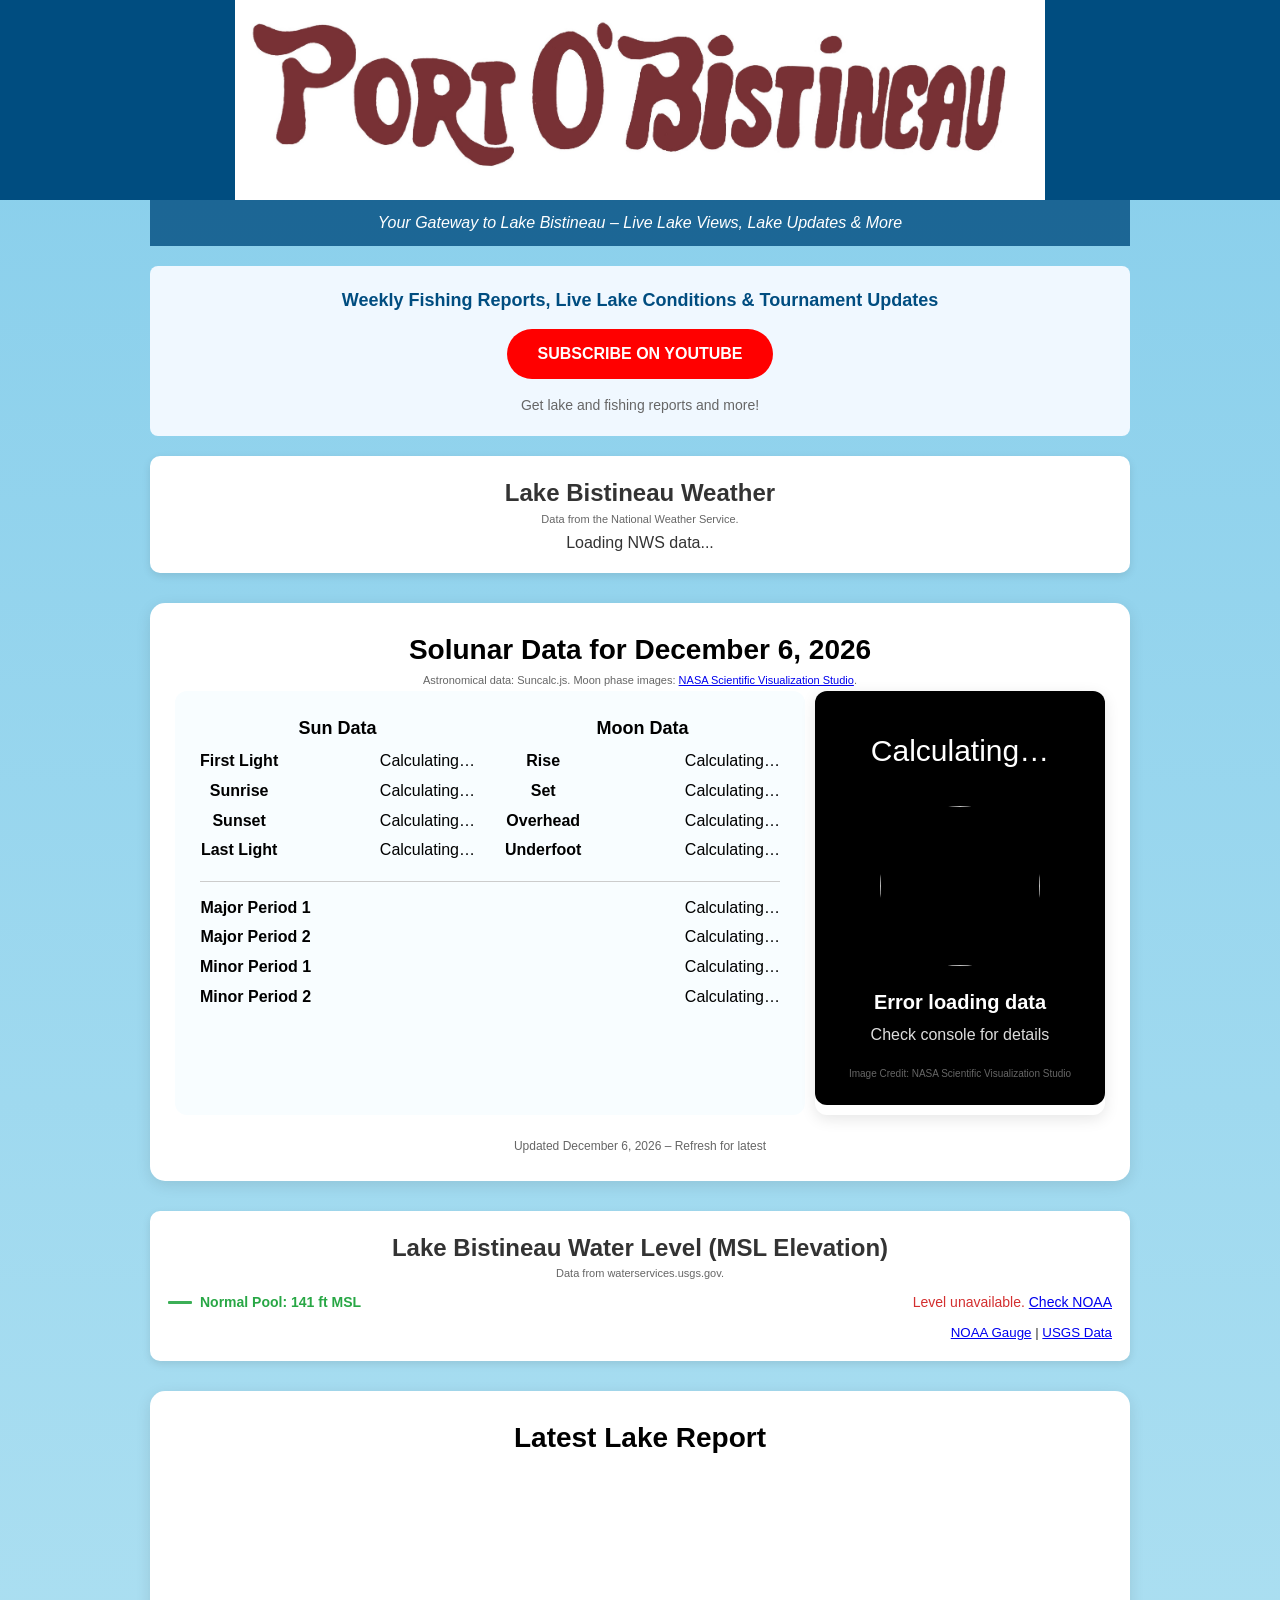
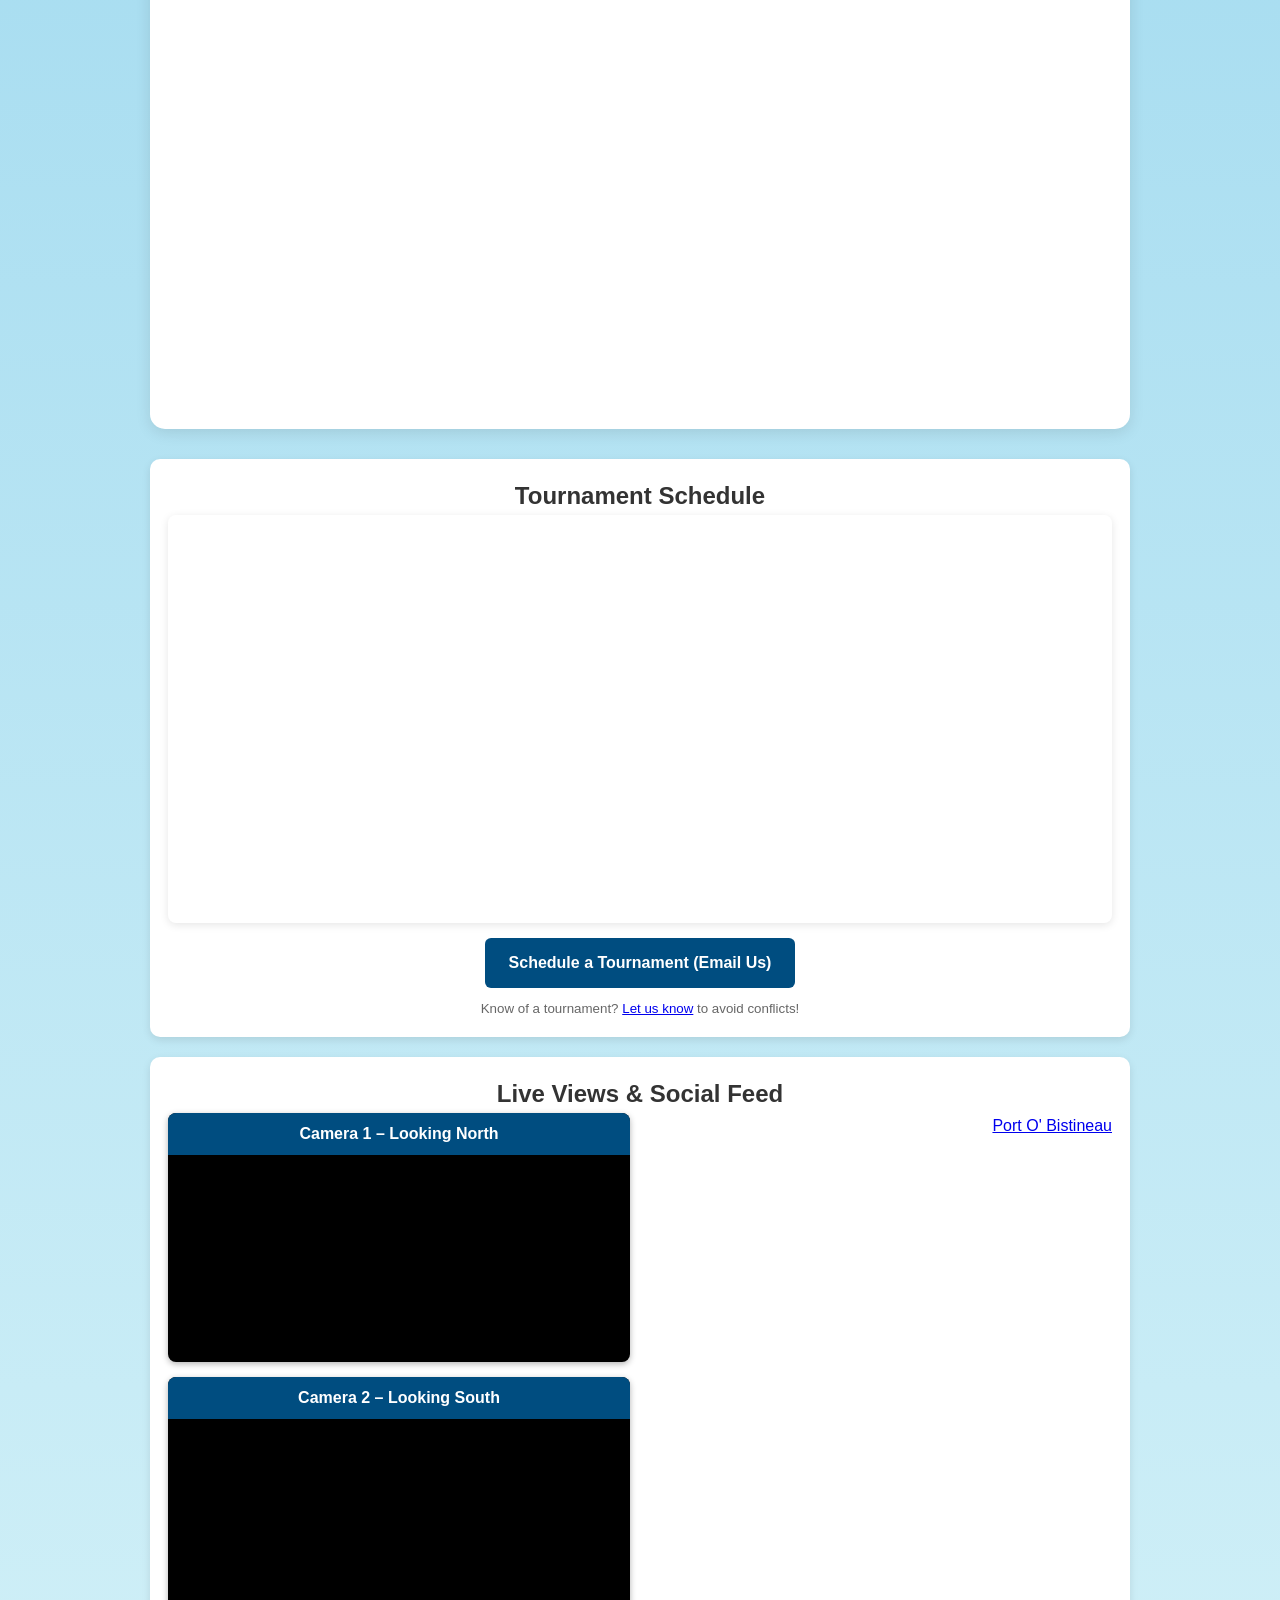
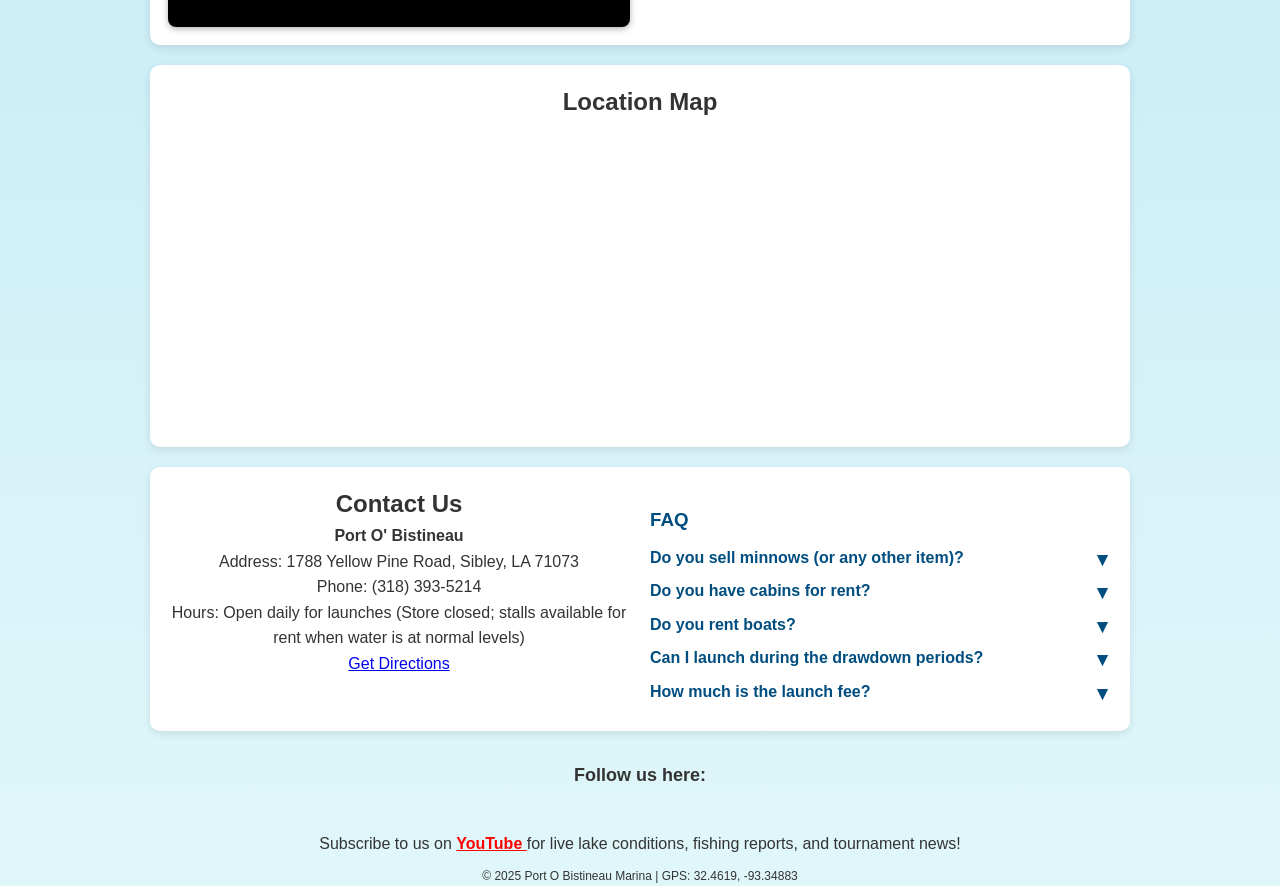
==== index.html @ d205c296 "Update index.html" ====
<!DOCTYPE html>
<html lang="en">
<head>
  <!-- Google tag (gtag.js) -->
<script async src="https://www.googletagmanager.com/gtag/js?id=G-N51PT3CPGZ"></script>
<script>
  window.dataLayer = window.dataLayer || [];
  function gtag(){dataLayer.push(arguments);}
  gtag('js', new Date());

  gtag('config', 'G-N51PT3CPGZ');
</script>
  <meta charset="UTF-8" />
  <meta name="viewport" content="width=device-width, initial-scale=1.0"/>
  
  <link rel="stylesheet" href="styles.css"> 
  
  <link rel="stylesheet" href="https://cdnjs.cloudflare.com/ajax/libs/font-awesome/7.0.1/css/all.min.css" integrity="sha512-2SwdPD6INVrV/lHTZbO2nodKhrnDdJK9/kg2XD1r9uGqPo1cUbujc+IYdlYdEErWNu69gVcYgdxlmVmzTWnetw==" crossorigin="anonymous" referrerpolicy="no-referrer" />
  
  <title>Port O Bistineau Marina | Lake Bistineau Live Cams, Water Level, Fishing Report</title>
  <link rel="icon" type="image/png" href="favicon.png">
  <meta name="description" content="Real-time Lake Bistineau water level (MSL), solunar fishing times, live marina cams, tournament schedule, and 7-day weather. Best fishing intel for bass, crappie, bream, and catfish in Sibley, LA.">
  <meta property="og:title" content="Port O Bistineau Marina - Live Lake Bistineau Fishing Report">
  <meta property="og:description" content="Live cams, water level, solunar times, tournaments + weekly fishing reports. Subscribe to our YouTube!">
  <meta property="og:image" content="https://portobistineau.netlify.app/banner.jpg">
  <meta property="og:url" content="https://portobistineau.com">
  <meta property="og:type" content="website">
  <meta name="twitter:card" content="summary_large_image">
  <meta name="twitter:title" content="Live Bistineau Fishing Report - Port O Bistineau">
  <meta name="twitter:description" content="Water level, best fishing times, live cams + tournaments">
  <meta name="twitter:image" content="https://portobistineau.netlify.app/banner.jpg">

  <script type="application/ld+json">
  {
    "@context": "https://schema.org",
    "@type": "LakeBodyOfWater",
    "name": "Lake Bistineau",
    "description": "Popular fishing lake in Louisiana with bass, crappie, bream, and catfish. Managed by Barry Holland.",
    "url": "https://portobistineau.com",
    "image": "https://portobistineau.netlify.app/banner.jpg",
    "address": {
      "@type": "PostalAddress",
      "streetAddress": "1788 Yellow Pine Road",
      "addressLocality": "Sibley",
      "addressRegion": "LA",
      "postalCode": "71073"
    },
    "geo": {
      "@type": "GeoCoordinates",
      "latitude": 32.4619,
      "longitude": -93.34883
    },
    "openingHours": "Mo-Su 05:00-22:00",
    "telephone": "(318) 393-5214",
    "hasMap": "https://maps.google.com/?q=Port+O+Bistineau+Marina"
  }
  </script>

  <link rel="publisher" href="https://www.youtube.com/@PortOBistineau">

  <script async defer crossorigin="anonymous" src="https://connect.facebook.net/en_US/sdk.js#xfbml=1&version=v20.0"></script>
</head>
<body>
  <div class="container">
    <div class="banner">
      <img src="banner.jpg" alt="Port O Bistineau Marina" class="banner-img" id="banner">
    </div>
    <p class="tagline">Your Gateway to Lake Bistineau – Live Lake Views, Lake Updates & More</p>

    <script>
      // ==== SECRET DOUBLE-CLICK HANDLER (works on both pages) ====
      let clicks = 0, timer;
      document.getElementById('banner').addEventListener('click', function(e) {
        // Do NOT preventDefault() — lets normal click behavior (mobile tap, etc.) work
        clicks++;
        if (clicks === 1) {
          timer = setTimeout(() => clicks = 0, 400);
        } else if (clicks === 2) {
          clearTimeout(timer);
          clicks = 0;
          // On index.html → go to test.html
          // On test.html  → stay here (do nothing)
          if (window.location.pathname.includes('index.html') || window.location.pathname === '/') {
            window.location.href = 'test.html';
          }
          // else already on test.html → do nothing
        }
      });
    </script>

    <div class="youtube-cta-box">
      <p class="youtube-cta-title">
        Weekly Fishing Reports, Live Lake Conditions & Tournament Updates
      </p>
      <a href="https://www.youtube.com/@PortOBistineau?sub_confirmation=1"
        target="_blank"
        class="youtube-subscribe-btn">
        SUBSCRIBE ON YOUTUBE
      </a>
      <p class="youtube-cta-desc">
        Get lake and fishing reports and more!
      </p>
    </div>

    <link rel="stylesheet" href="https://unpkg.com/leaflet@1.9.4/dist/leaflet.css" />
    <script src="https://unpkg.com/leaflet@1.9.4/dist/leaflet.js"></script>

    <div class="section">
      <h2>Lake Bistineau Weather</h2>
    <p class="subheading-attestation">Data from the National Weather Service.</p>
    <div id="bistineauWeather">Loading NWS data...</div>
      <div id="dayDetail"></div>
      <div id="overlay" onclick="this.style.display='none';document.getElementById('dayDetail').style.display='none';"></div>
      
      <script src="scripts/weather.js"></script>
      
      <script>
        updateWeather();
        setInterval(updateWeather, 30 * 60 * 1000);
      </script>
    </div>


   <div class="solunar-card">
  <h2 class="solunar-header">
    Solunar Data for <span id="header-date">—</span>, <span id="header-year">2025</span>
  </h2>
  <p class="subheading-attestation">
    Astronomical data: Suncalc.js. Moon phase images: 
    <a href="https://svs.gsfc.nasa.gov/" target="_blank">NASA Scientific Visualization Studio</a>.
  </p>


  <div class="solunar-row">

    <div class="solunar-data-col">
      <div class="data-columns-flex">

        <div class="data-block">
          <h3 class="data-header">Sun Data</h3>
          <div class="detail-grid">
            <b>First Light</b> <div id="first" class="grid-value">Calculating…</div>
            <b>Sunrise</b> <div id="rise" class="grid-value">Calculating…</div>
            <b>Sunset</b> <div id="set" class="grid-value">Calculating…</div>
            <b>Last Light</b> <div id="last" class="grid-value">Calculating…</div>
          </div>
        </div>

        <div class="data-block">
          <h3 class="data-header">Moon Data</h3>
          <div class="detail-grid">
            <b>Rise</b> <div id="moon-rise" class="grid-value">Calculating…</div>
            <b>Set</b> <div id="moon-set" class="grid-value">Calculating…</div>
            <b>Overhead</b> <div id="moon-overhead" class="grid-value">Calculating…</div>
            <b>Underfoot</b> <div id="moon-underfoot" class="grid-value">Calculating…</div>
          </div>
        </div>
      </div>

      <hr class="solunar-separator">

      <div class="period-text period-grid">
        <b>Major Period 1</b> <div id="maj1" class="grid-value">Calculating…</div>
        <b>Major Period 2</b> <div id="maj2" class="grid-value">Calculating…</div>
        <b>Minor Period 1</b> <div id="min1" class="grid-value">Calculating…</div>
        <b>Minor Period 2</b> <div id="min2" class="grid-value">Calculating…</div>
      </div>
    </div>

    <div class="moon-column">

  <div class="moon-content-box">
    
    <div class="rating-box">
      <div id="rating">Calculating…</div>
    </div>
    
    <div id="moon-bg">
      <img id="moon-img" src="" width="160" height="160">
    </div>

    <div id="phase">—</div>
    <div id="illum">—</div>

    <div class="solunar-credit">
      Image Credit: NASA Scientific Visualization Studio
    </div>

  </div> <p id="phase-moment-text" class="solunar-update-text phase-moment-text-fix"></p>

</div>
  </div>
  
  <p class="solunar-update-text">
    Updated <span id="date">—</span> – Refresh for latest
  </p>
</div>

<script src="https://cdnjs.cloudflare.com/ajax/libs/suncalc/1.9.0/suncalc.min.js"></script>
<script src="scripts/solunar.js"></script>

    
    <div class="section">
      <h2>Lake Bistineau Water Level (MSL Elevation)</h2>
      <p class="subheading-attestation">Data from waterservices.usgs.gov.</p>

      
      <canvas id="water-chart" width="100%" height="300" style="max-height:300px;"></canvas>
      
      <script src="https://cdn.jsdelivr.net/npm/chart.js"></script>
      <script src="https://cdn.jsdelivr.net/npm/chartjs-plugin-annotation@2"></script>
      
      <div class="water-level-info">
        <div class="normal-pool-block">
          <div class="normal-pool-indicator"></div>
          <span class="normal-pool-text">Normal Pool: 141 ft MSL</span>
        </div>
        <div id="current-level" id="current-level-wrapper">
          <p>Loading current level...</p>
        </div>
      </div>

      <small class="gauge-links">
        <a href="https://water.noaa.gov/gauges/07349250" target="_blank">NOAA Gauge</a> | 
        <a href="https://waterdata.usgs.gov/nwis/uv?site_no=07349250" target="_blank">USGS Data</a>
      </small>
      
      <script src="scripts/water_level.js"></script>
    </div>
    
<div class="video-card">
  <h2 class="video-header">Latest Lake Report</h2>
  <div class="video-wrapper">
    <iframe id="latest-video" class="video-iframe"
          src="https://www.youtube.com/embed/videoseries?list=PLa-b4ja6fWA-941U1OI_Oh1DijVJgM6ED&rel=0" 
          allow="accelerometer; autoplay; encrypted-media; gyroscope; picture-in-picture" 
          allowfullscreen>
    </iframe>
  </div>
</div>


    <div class="section">
      <h2>Tournament Schedule</h2>
      <div class="calendar-wrapper">
        <iframe 
          src="https://calendar.google.com/calendar/embed?src=a3ac3e31957eebb61f0a38db32b5f80b160a9c881d2897507ae0edd4552c633c%40group.calendar.google.com&ctz=America%2FChicago"
          class="calendar-iframe"
          frameborder="0" 
          scrolling="no">
        </iframe>
      </div>

      <div class="tournament-btn-wrapper">
        <a href="mailto:portobistineau@gmail.com?subject=Tournament%20Schedule%20Request&body=Hi,%0A%0AI'd%20like%20to%20schedule%20a%20tournament%20on%20[DATE].%0A%0ADetails:%0A-%20Expected%20boats:%0A-%20Launch%20location:%0A-%20Weigh-in%20location:%0A%0AThanks!" 
          class="tournament-schedule-btn">
          Schedule a Tournament (Email Us)
        </a>
      </div>

      <small class="tournament-note">
        Know of a tournament? <a href="mailto:portobistineau@gmail.com">Let us know</a> to avoid conflicts!
      </small>
    </div>

   <div class="section">
      <h2>Live Views & Social Feed</h2>
      <div class="social-block">
        <div class="videos-col">
          <div class="cam">
            <div class="cam-label">Camera 1 – Looking North</div>
            <iframe 
                src="https://www.youtube.com/embed/videoseries?list=PLa-b4ja6fWA-zx3cL57PGyTiKC1J_XPxq&autoplay=1&mute=1" 
                title="Live Cam 1" 
                allow="accelerometer; autoplay; encrypted-media; gyroscope; picture-in-picture" 
                allowfullscreen>
            </iframe>
          </div>
          
          <div class="cam">
            <div class="cam-label">Camera 2 – Looking South</div>
            <iframe 
                src="https://www.youtube.com/embed/videoseries?list=PLa-b4ja6fWA81sw-HGpQVnCzpV1MpXw0H&autoplay=1&mute=1" 
                title="Live Cam 2" 
                allow="accelerometer; autoplay; encrypted-media; gyroscope; picture-in-picture" 
                allowfullscreen>
            </iframe>
          </div>
        </div>

        <div class="fb-col">
          <div class="fb-page" data-href="https://www.facebook.com/PortOBistineau"
              data-tabs="timeline" data-width="" data-height="510"
              data-small-header="false" data-adapt-container-width="true"
              data-hide-cover="false" data-show-facepile="true">
            <blockquote cite="https://www.facebook.com/PortOBistineau" class="fb-xfbml-parse-ignore">
              <a href="https://www.facebook.com/PortOBistineau">Port O' Bistineau</a>
            </blockquote>
          </div>
        </div>
      </div>
    </div>

    <div class="section">
      <h2>Location Map</h2>
      <iframe class="map" src="https://www.google.com/maps/embed?pb=!1m18!1m12!1m3!1d4084.590!2d-93.34883!3d32.4619!2m3!1f0!2f0!3f0!3m2!1i1024!2i768!4f13.1!3m3!1m2!1s0x0%3A0x0!2zMzLCsDI3JzQyLjgiTiA5M8KwMjAnNTIuNSciVw!5e0!3m2!1sen!2sus!4v1690000000000" allowfullscreen="" loading="lazy"></iframe>
    </div>

    <div class="section contact">
      <div class="contact-faq-flex">
        <div class="contact-col">
          <h2>Contact Us</h2>
          <p><strong>Port O' Bistineau</strong></p>
          <p>Address: 1788 Yellow Pine Road, Sibley, LA 71073</p>
          <p>Phone: (318) 393-5214</p>
          <p>Hours: Open daily for launches (Store closed; stalls available for rent when water is at normal levels)</p>
          <p><a href="https://www.google.com/maps/dir/?api=1&destination=32.4619,-93.34883" target="_blank">Get Directions</a></p>
        </div>

        <div class="contact-col faq">
          <h3 class="faq-header">FAQ</h3>

          <details>
            <summary>Do you sell minnows (or any other item)?</summary>
            <p>Unfortunately, our store is currently closed. We do have some crappie jigs available by appointment only, however. Please call or text for information.</p>
          </details>

          <details>
            <summary>Do you have cabins for rent?</summary>
            <p>Unfortunately, we do not. The Louisiana State Park has some cabins, please check their website for availability. Also, we are located 20 minutes from Minden, Louisiana, where several hotels are available.</p>
          </details>

          <details>
            <summary>Do you rent boats?</summary>
            <p>We do not. Sorry.</p>
          </details>

          <details>
            <summary>Can I launch during the drawdown periods?</summary>
            <p>Yes! We have our primary concrete launch on the north side and a gentler sloping gravel one on the south side. However, during full drawdown, you have to be more careful on the south end due to dropoffs. Contact me directly for more information on that.</p>
          </details>

          <details>
            <summary>How much is the launch fee?</summary>
            <p>The launch fee is $5.00. We have pay boxes at each of our launches. We also have electronic payment options with Venmo or Paypal. See the signs at the boxes.</p>
          </details>
        </div>
      </div>
    </div>

    <div class="social social-icons-wrapper">
      <div class="social-follow-text">
        Follow us here:
      </div>
      <div class="icon-container">
        <a href="https://www.facebook.com/PortOBistineau" target="_blank" title="Facebook" class="icon-facebook">
          <i class="fab fa-facebook-f"></i>
        </a>
        <a href="https://www.instagram.com/portobistineau/" target="_blank" title="Instagram" class="icon-instagram">
          <i class="fab fa-instagram"></i>
        </a>
        <a href="https://www.youtube.com/@PortOBistineau" target="_blank" title="YouTube" class="icon-youtube">
          <i class="fab fa-youtube"></i>
        </a>
      </div>
    </div>

    <footer>
      <p>
        Subscribe to us on 
        <a href="https://www.youtube.com/@PortOBistineau" target="_blank">
          YouTube
        </a> 
        for live lake conditions, fishing reports, and tournament news!
      </p>
      <p class="footer-copyright">
        © 2025 Port O Bistineau Marina | GPS: 32.4619, -93.34883
      </p>
    </footer>
  </div>
</body>
</html>
---- styles.css ----
/* =============================================
  1. GLOBAL & RESET STYLES
  ============================================= */
* {
    margin: 0;
    padding: 0;
    box-sizing: border-box;
}
body {
    font-family: 'Segoe UI', Arial, sans-serif;
    background: linear-gradient(to bottom, #87CEEB, #E0F7FA);
    color: #333;
    line-height: 1.6;
    text-align: center;
}
.container {
    max-width: 1000px;
    margin: auto;
    padding: 0 10px;
}

/* =============================================
  2. BANNER & GLOBAL CARD STYLES
  ============================================= */
/* PERFECT BANNER — FULL BLEED, NO CUTOFF, NO BLOW-UP */
.banner {
    width: 100vw;
    height: 200px;
    margin-left: calc(-50vw + 50%);
    position: relative;
    overflow: hidden;
    background: #004d80; /* fallback */
    display: flex;
    align-items: center;
    justify-content: center;
}
.banner-img {
    max-width: 100%;
    max-height: 100%;
    width: auto;
    height: auto;
    object-fit: contain;
    display: block;
}
.tagline {
    background: rgba(0,77,128,0.8);
    color: white;
    padding: 10px;
    font-style: italic;
}
.section {
    background: white;
    margin: 20px 0;
    padding: 18px;
    border-radius: 10px;
    box-shadow: 0 3px 8px rgba(0,0,0,0.1);
}

/* =============================================
  3. YOUTUBE CTA STYLES
  ============================================= */
.youtube-cta-box {
    text-align: center;
    margin: 20px 0;
    padding: 15px;
    background: #f0f8ff;
    border-radius: 8px;
}
.youtube-cta-title {
    margin: 5px 0;
    font-size: 18px;
    font-weight: bold;
    color: #004d80;
}
.youtube-subscribe-btn {
    background: #ff0000;
    color: white;
    padding: 12px 30px;
    text-decoration: none;
    border-radius: 50px;
    font-weight: bold;
    display: inline-block;
    margin: 10px;
}
.youtube-cta-desc {
    margin: 5px 0;
    font-size: 14px;
    color: #666;
}

/* =============================================
  4. WEATHER & RADAR WIDGET STYLES
  ============================================= */

/* Weather Popups/Overlay */
#dayDetail {
    display: none;
    position: fixed;
    top: 50%;
    left: 50%;
    transform: translate(-50%, -50%);
    background: #fff;
    padding: 20px;
    border-radius: 15px;
    box-shadow: 0 10px 40px rgba(0,0,0,.5);
    z-index: 999;
    max-width: 90%;
    max-height: 90%;
    overflow: auto;
    font-family: Arial;
}
#overlay {
    display: none;
    position: fixed;
    top: 0;
    left: 0;
    width: 100%;
    height: 100%;
    background: rgba(0,0,0,.6);
    z-index: 998;
}

/* --- RADAR WIDGET STYLES --- */
#radar-widget-wrapper {
    width: 400px; /* Base width */
    height: 400px; /* Base height */
    max-width: 100%;
    margin: 0 auto;
    display: flex; /* Make it a flex container */
    flex-direction: column; /* Stack the map and controls vertically */
    box-shadow: 0 2px 8px rgba(0,0,0,0.1);
    border-radius: 12px;
    overflow: hidden; /* Keep content within bounds */
    background-color: #f0f0f0;
    position: relative; /* For absolute positioning of map overlays */
}
#radar-container {
    flex-grow: 1; 
    position: relative;
    overflow: hidden;
    height: 100%;
    padding-top: 35px; /* Space for legend */
    padding-bottom: 35px; /* Space for controls */
}
#radar-legend {
    position: absolute; /* Overlay map */
    top: 0px;
    left: 50%;
    transform: translateX(-50%); /* Center the block */
    z-index: 900;
    width: 100%; /* Take full width of the 400px wrapper */
    display: flex;
    justify-content: space-between;
    background: rgba(0,0,0,0.6);
    padding: 5px 0;
    border-radius: 4px 4px 0 0; 
    pointer-events: none;
    font-family: Arial, sans-serif;
}
.legend-bar-wrapper {
    flex-grow: 1;
    text-align: center;
    padding: 0 5px;
}
.legend-label {
    font-size: 10px;
    font-weight: bold;
    color: white;
    margin-bottom: 2px;
    text-transform: uppercase;
    line-height: 1.2;
}
.gradient-bar {
    height: 10px;
    width: 100%; 
    border-radius: 2px;
}
.rain-gradient {
    background: linear-gradient(to right, rgb(0, 110, 255), rgb(0, 255, 255), rgb(102, 255, 0), rgb(255, 255, 0), rgb(255, 128, 0), rgb(255, 0, 0));
}
.ice-gradient {
    background: linear-gradient(to right, rgb(180, 255, 255), rgb(200, 150, 255), rgb(255, 100, 255), rgb(200, 0, 200));
}
.snow-gradient {
    background: linear-gradient(to right, rgb(255, 255, 255), rgb(150, 200, 255), rgb(0, 100, 255), rgb(0, 0, 150));
}
#radar-controls {
    position: absolute;
    bottom: 0px;
    left: 50%;
    transform: translateX(-50%);
    z-index: 900;
    background: rgba(0,0,0,0.7);
    padding: 5px 10px;
    border-radius: 4px;
    display: flex;
    gap: 8px;
    width: 100%; 
    max-width: 400px;
}
#radar-controls button, #radar-controls select {
    background: #007bff;
    color: white;
    border: none;
    border-radius: 4px;
    padding: 4px 8px;
    cursor: pointer;
    font-size: 14px;
    line-height: 1;
    transition: background-color 0.2s;
}
#radar-controls button:hover {
    background: #0056b3;
}
#radar-controls select {
    background: #444;
}
#radar-map {
    width: 100%;
    height: 100%;
}

/* =============================================
  5. SOLUNAR CARD STYLES
  ============================================= */
.solunar-card {
    margin: 30px auto;
    max-width: 1000px;
    background: white;
    padding: 25px;
    border-radius: 15px;
    box-shadow: 0 4px 15px rgba(0,0,0,0.1);
    font-family: Arial;
}
.solunar-header {
    text-align: center;
    margin: 0 0 2px;
    color: #000;
    font-size: 28px;
}
.solunar-row {
    display: flex;
    gap: 10px;
    flex-wrap: wrap;
}
.solunar-data-col {
    flex: 2 1 0%;
    background: #f8fdff;
    padding: 25px;
    border-radius: 12px;
    color: #000;
}
.data-columns-flex {
    display: flex;
    gap: 30px;
    line-height: 1.35;
    font-size: 16px;
    flex-wrap: wrap;
}
.data-block {
    flex: 1 1 45%;
}
.data-header {
    margin: 0 0 10px;
    font-size: 18px;
    font-weight: bold;
    text-align: center;
}
.detail-grid {
    display: grid;
    grid-template-columns: max-content 1fr;
    gap: 8px 10px;
}
.grid-value {
    text-align: right;
    font-weight: normal;
}
.solunar-separator {
    margin: 20px 0 15px 0;
    border: 0;
    border-top: 1px solid #ccc;
}
.period-text { /* Used with the HTML class .period-grid */
    font-size: 16px;
    gap: 8px 10px;
}
.period-grid {
    display: grid;
    grid-template-columns: max-content 1fr;
    line-height: 1.35;
}
.moon-column {
    flex: 1 1 0%;
    /* BACKGROUND AND PADDING MOVED TO .moon-content-box */
    border-radius: 12px;
    text-align: center;
    /* We keep the box-shadow here so it shadows the whole component area */
    box-shadow: 0 4px 15px rgba(0,0,0,0.1); 
}
.moon-content-box {
    background: #000000; /* Black background */
    padding: 25px;      /* Restores the inner padding */
    border-radius: 12px; /* Gives the black box its rounded corners */
}
/* --- New Rule for Phase Moment Text --- */
.phase-moment-text-fix {
    /* Overrides the 12px inherited from .solunar-update-text */
    font-size: 8px;
    /* You can also use this class to fine-tune spacing if needed */
    margin-top: 10px !important; 
}
.rating-box {
    margin-top: -10px;
    min-height: 90px;
    display: flex;
    flex-direction: column;
    justify-content: center;
}
#rating {
    font-size: 30px;
    color: #ffffff;
    line-height: 1.2;
}
#moon-bg {
    position: relative;
    width: 160px;
    height: 160px;
    margin: 10px auto;
    padding: 0;
}
#moon-img {
    position: absolute;
    top: 0;
    left: 0;
    right: 0;
    bottom: 0;
    margin: auto;
    border-radius: 50%;
}
#phase {
    font-weight: bold;
    font-size: 20px;
    color: #ffffff;
    margin: 20px 0 4px;
}
#illum {
    color: #dddddd;
    font-size: 16px;
}
.solunar-credit {
    margin-top: 20px;
    font-size: 10px;
    color: #666666;
    line-height: 1.2;
}
.solunar-update-text {
    text-align: center;
    color: #666;
    font-size: 12px;
    margin-top: 22px;
}

/* =============================================
  6. WATER LEVEL STYLES
  ============================================= */
.water-level-info {
    display: flex;
    justify-content: space-between;
    align-items: center;
    margin-top: 12px;
    font-size: 14px;
}
.normal-pool-block {
    display: flex;
    align-items: center;
    gap: 8px;
}
.normal-pool-indicator {
    width: 24px;
    height: 3px;
    background: #28a745;
    border-radius: 1px;
    border: 1px dashed #28a745;
    opacity: 0.9;
}
.normal-pool-text {
    color: #28a745;
    font-weight: bold;
}
#current-level-wrapper { /* Replaces #current-level styles */
    font-weight: bold;
    color: #004d80;
    text-align: right;
}
.gauge-links {
    display: block;
    margin-top: 8px;
    text-align: right;
}

/* =============================================
  7. LATEST VIDEO STYLES
  ============================================= */
.video-card {
    margin: 30px auto;
    max-width: 1000px;
    background: white;
    padding: 25px;
    border-radius: 15px;
    box-shadow: 0 4px 15px rgba(0,0,0,0.1);
}
.video-header {
    text-align: center;
    color: #000;
    font-size: 28px;
    margin: 0 0 20px;
}
.video-wrapper {
    position: relative;
    padding-bottom: 56.25%;
    height: 0;
    overflow: hidden;
    border-radius: 8px;
}
.video-iframe {
    position: absolute;
    top: 0;
    left: 0;
    width: 100%;
    height: 100%;
    border: 0;
}

/* =============================================
  8. TOURNAMENT CALENDAR STYLES
  ============================================= */
.calendar-wrapper {
    border-radius: 8px;
    overflow: hidden;
    box-shadow: 0 2px 8px rgba(0,0,0,0.1);
}
.calendar-iframe {
    border: 0;
    width: 100%;
    height: 400px;
}
.tournament-btn-wrapper {
    margin-top: 15px;
    text-align: center;
}
.tournament-schedule-btn {
    background: #004d80;
    color: white;
    padding: 12px 24px;
    text-decoration: none;
    border-radius: 6px;
    font-weight: bold;
    display: inline-block;
}
.tournament-note {
    display: block;
    margin-top: 10px;
    color: #666;
}

/* =============================================
  9. SOCIAL, CONTACT & FAQ STYLES
  ============================================= */
.social-block {
    display: flex;
    flex-wrap: wrap;
    gap: 20px;
    justify-content: space-between;
}
.videos-col {
    flex: 1;
    min-width: 300px;
    display: flex;
    flex-direction: column;
    gap: 15px;
}
.fb-col {
    flex: 1;
    min-width: 300px;
    /* CHANGE: Set the content alignment to the right for the column */
    text-align: right; 
}

/* NEW: This targets the Facebook widget container to push it to the right within the column */
.fb-col > div.fb-page {
    margin-left: auto; 
    margin-right: 0; 
}
.videos-col .cam {
    background: #000;
    border-radius: 8px;
    overflow: hidden;
    box-shadow: 0 2px 6px rgba(0,0,0,0.3);
}
.videos-col .cam iframe {
    width: 100%;
    height: 200px;
    border: none;
}
.cam-label {
    background: #004d80;
    color: white;
    padding: 8px;
    font-weight: bold;
}
.map {
    height: 300px;
    width: 100%;
    border: none;
    border-radius: 8px;
}
.contact-faq-flex {
    display: flex;
    flex-wrap: wrap;
    gap: 20px;
    justify-content: space-between;
}
.contact-col {
    flex: 1;
    min-width: 280px;
}
.faq {
    margin-top: 20px;
    text-align: left;
}
.faq details {
    margin-bottom: 8px;
    cursor: pointer;
}
.faq summary {
    font-weight: 600;
    color: #004d80;
    list-style: none;
    position: relative;
    padding-right: 20px;
}
.faq summary::after {
    content: "▼"; /* Down arrow */
    position: absolute;
    right: 0;
    top: 0;
    font-size: 1.2em;
    transition: transform .2s;
}
.faq details[open] summary::after {
    content: "▲"; /* Up arrow */
    transform: rotate(180deg);
}
.faq p {
    margin: 8px 0 0 0;
    color: #555;
}
.faq-header {
    margin-bottom: 10px;
    color: #004d80;
}

/* Social Icons */
.social-icons-wrapper {
    margin: 30px 0;
    text-align: center;
}
.social-follow-text {
    margin-bottom: 12px;
    font-size: 18px;
    color: #333;
    font-weight: 600;
}
.icon-container {
    font-size: 32px;
    display: flex;
    gap: 50px;
    justify-content: center;
    flex-wrap: wrap;
}
.icon-facebook {
    color: #1877F2;
}
.icon-instagram {
    color: #E4405F;
}
.icon-youtube {
    color: #FF0000;
}

/* Footer */
footer p a {
    color: #ff0000;
    font-weight: bold;
}
.footer-copyright {
    margin-top: 10px;
    font-size: 12px;
}

/* =============================================
  10. MEDIA QUERIES
  ============================================= */
@media (max-width: 768px) {
    .banner {
        height: 160px;
    }
    .social-block {
        flex-direction: column;
        gap: 15px;
    }
    .fb-col {
        min-width: 100%;
        order: 2;
    }
    .videos-col {
        order: 1;
    }
    .videos-col .cam iframe {
        height: 180px;
    }
    .map {
        height: 250px;
    }
    .period-text {
        font-size: 14px !important;
        gap: 8px 4px !important;
    }
}
@media (max-width: 480px) {
    .banner {
        height: 140px;
    }
    .videos-col .cam iframe {
        height: 160px;
    }
}

/* =============================================
  11. ATTRIBUTION & SUBHEADING STYLES
  ============================================= */

/* Rule 1: Remove default space below the H2 in a section */
.section h2 {
    margin-bottom: 0 !important;
}

/* Rule 2: Style the new subheading/attestation line */
.subheading-attestation {
    /* Override the large default top margin of the <p> element */
    margin-top: 1px !important;
    /* Reduce the margin below the paragraph to keep content tight */
    margin-bottom: 5px !important;
    /* Use your desired styles */
    font-size: 11px;
    color: #666; /* Slightly muted color for attribution */
    line-height: 1;
}
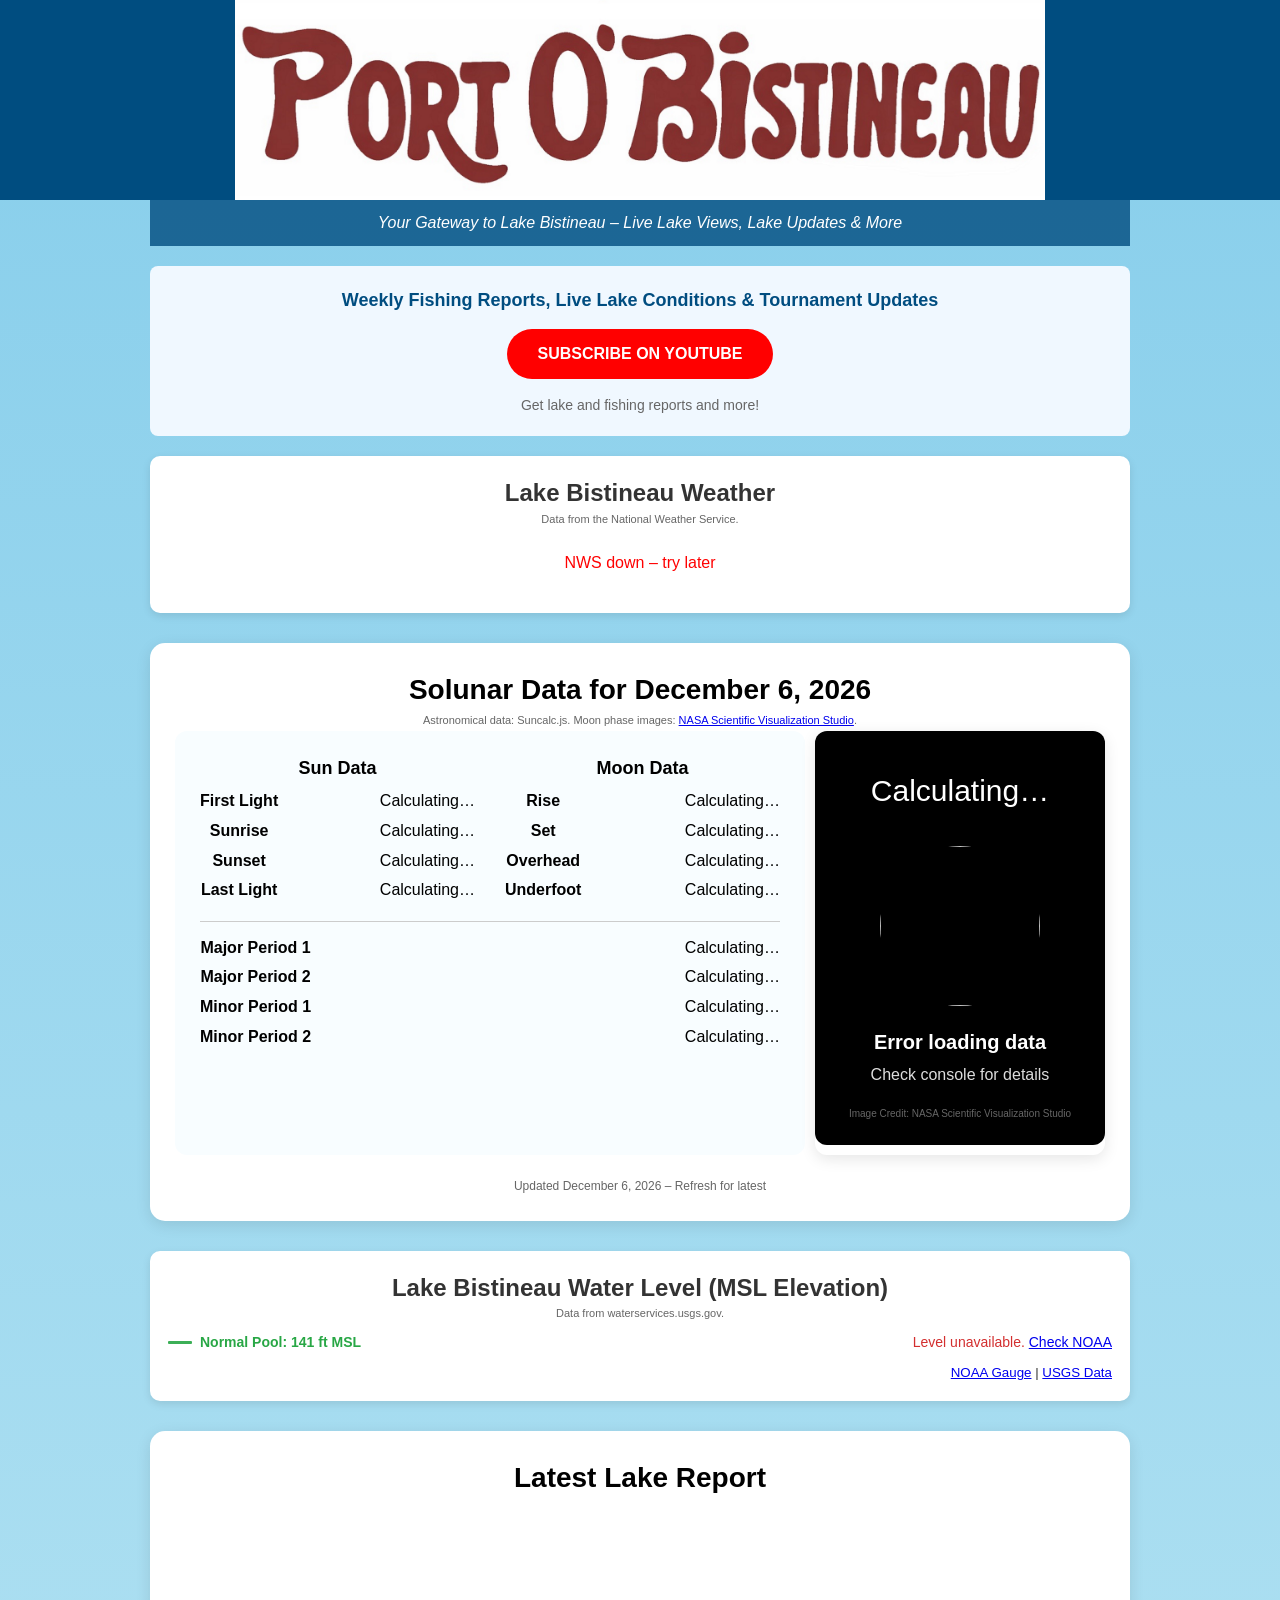
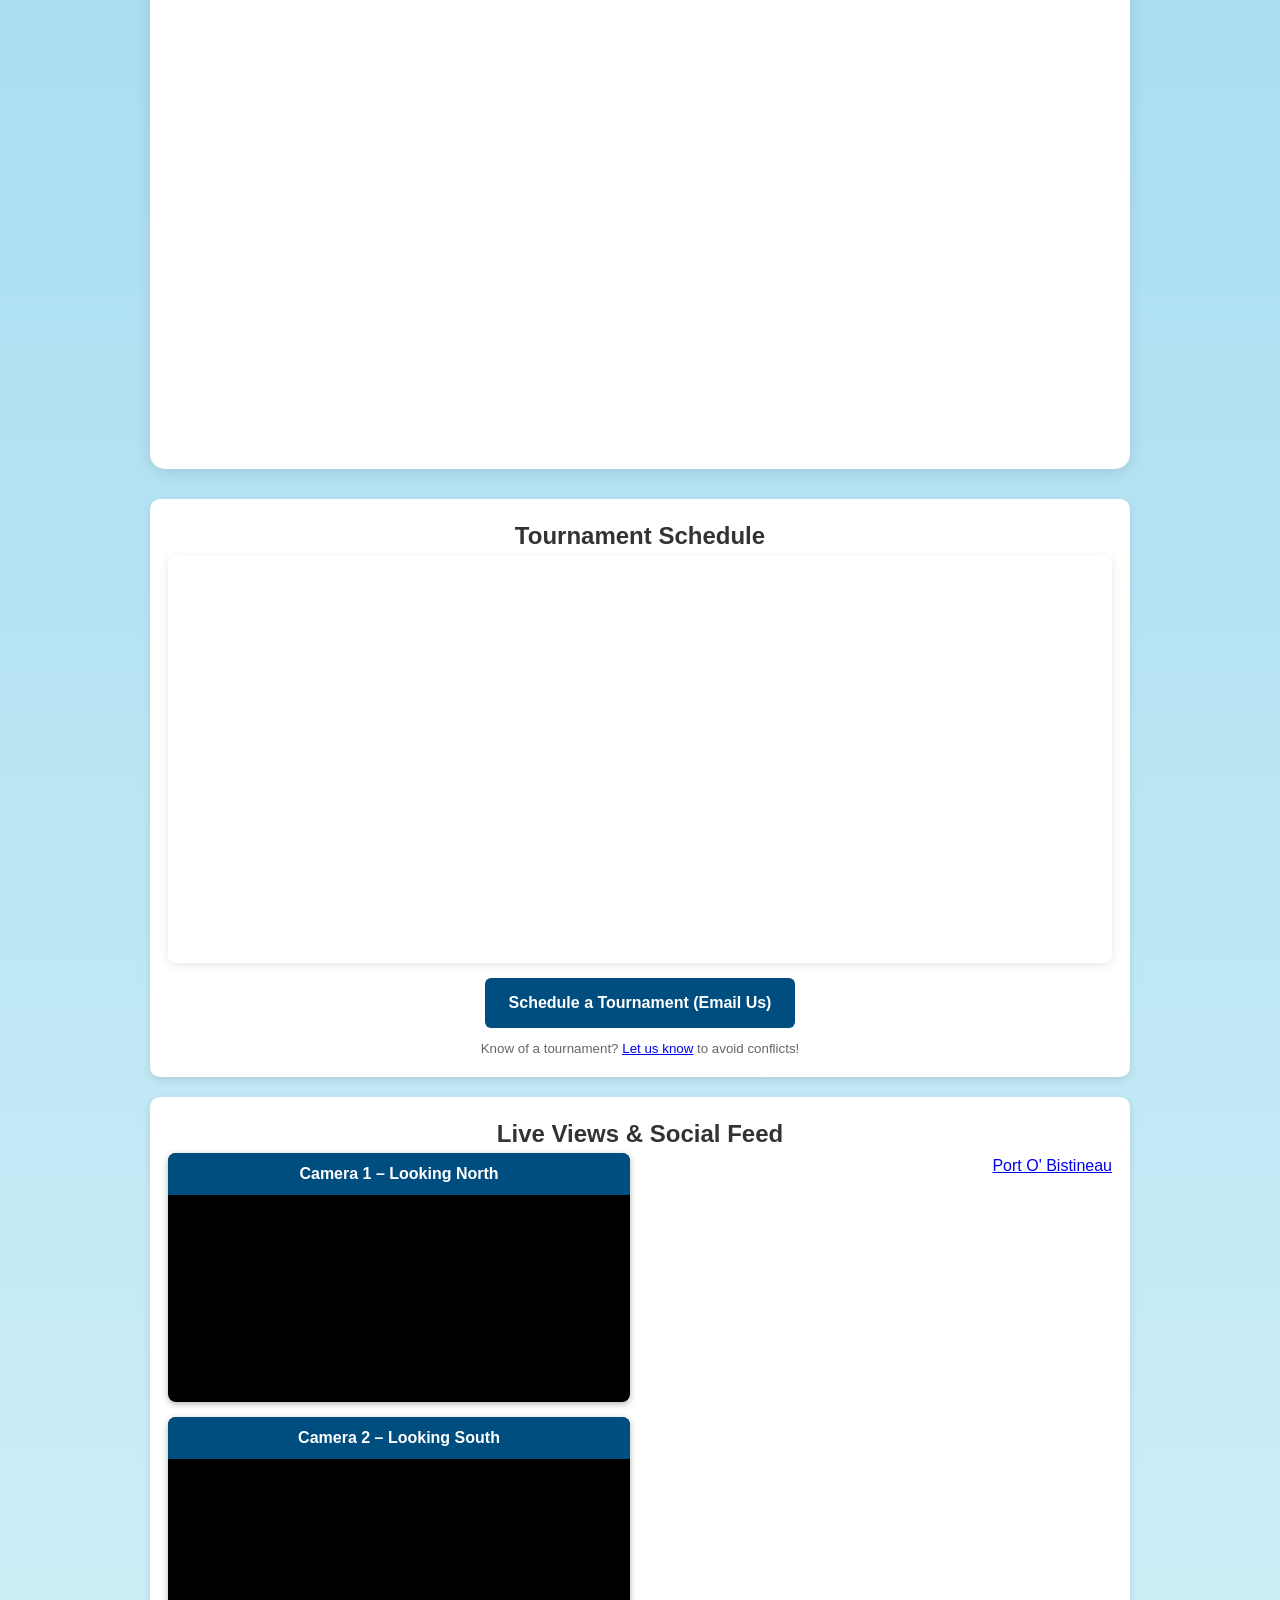
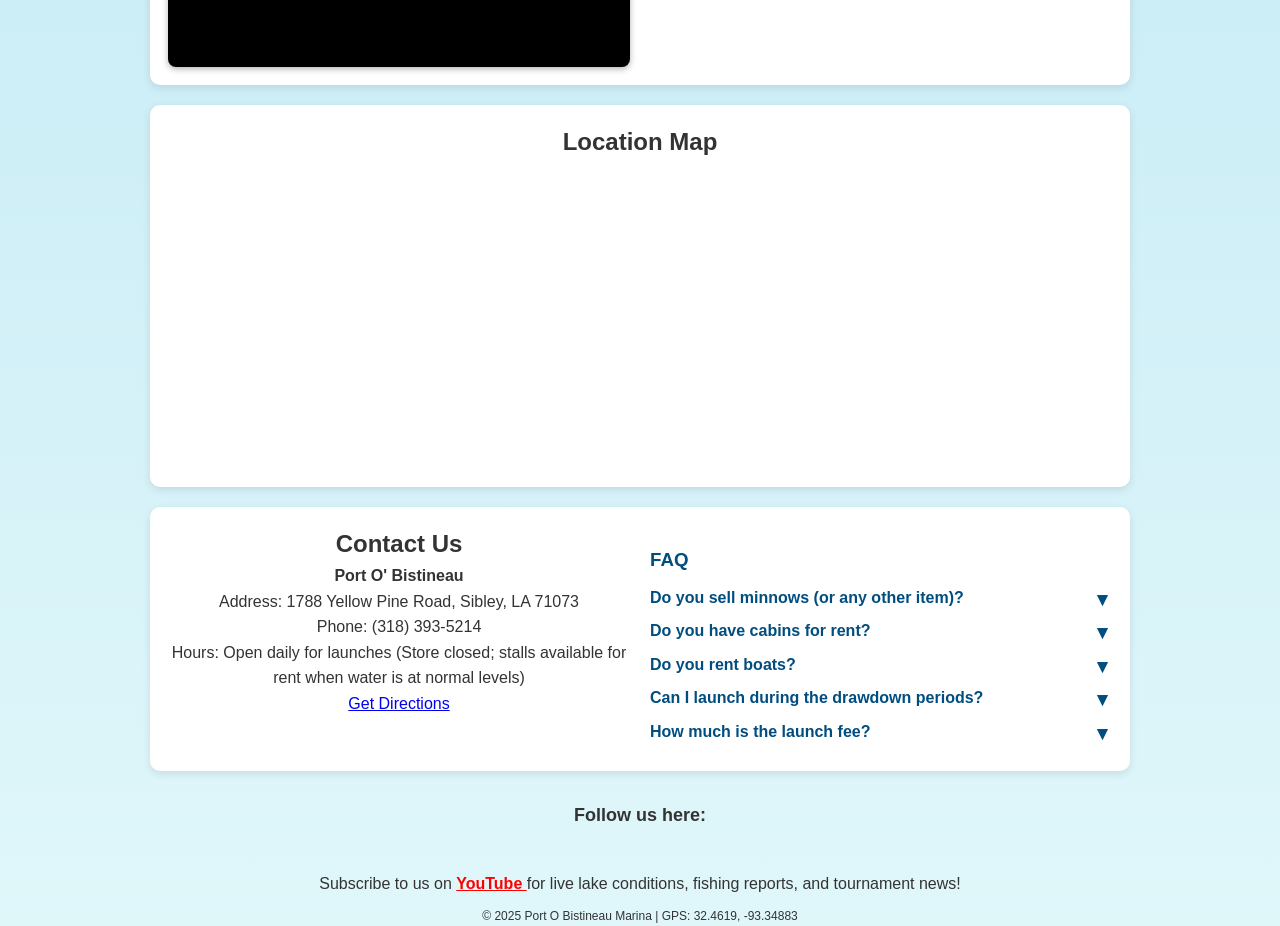
==== commit b594112c: "Update index.html" ====
--- a/index.html
+++ b/index.html
@@ -63,7 +63,7 @@
 <body>
   <div class="container">
     <div class="banner">
-      <img src="banner.jpg" alt="Port O Bistineau Marina" class="banner-img" id="banner">
+      <img src="Banner2.jpg" alt="Port O Bistineau Marina" class="banner-img" id="banner">
     </div>
     <p class="tagline">Your Gateway to Lake Bistineau – Live Lake Views, Lake Updates & More</p>
 
@@ -395,3 +395,4 @@
 
 
 
+
--- a/styles.css
+++ b/styles.css
@@ -656,3 +656,131 @@
     color: #666; /* Slightly muted color for attribution */
     line-height: 1;
 }
+/* =============================================
+  12. NWS ALERT & POPUP STYLES (NEW)
+  ============================================= */
+
+/* --- ALERT CARD CONTAINER (White on normal days) --- */
+#nws-alert-card {
+    min-height: 120px; /* Ensure a minimum visible box size */
+    margin-top: 20px;
+    padding: 15px;
+    border-radius: 12px;
+    text-align: center;
+    box-shadow: 0 2px 8px rgba(0,0,0,.1);
+    display: flex; /* Centers content vertically */
+    flex-direction: column;
+    justify-content: center;
+    transition: background-color 0.3s, color 0.3s;
+    cursor: pointer;
+    text-decoration: none; /* Treat it like a clickable block */
+    color: initial; /* Default text color */
+    background-color: #ffffff; 
+    border: 1px solid #ffffff; /* <--- FINAL CHANGE: Make the border pure white */
+}
+
+#nws-alert-card > div {
+    /* Style for the three lines of text inside the card */
+    line-height: 1.4;
+    font-weight: bold;
+}
+
+/* --- WATCH STATE (Yellow, Flashing Black Text) --- */
+.nws-watch-active {
+    background-color: #ffc107; /* Yellow */
+    color: #000000; /* Black text */
+    border: 1px solid #ffc107;
+    animation: flash-text-dark 1s infinite alternate;
+}
+
+/* --- WARNING STATE (Red, Flashing White Text) --- */
+.nws-warning-active {
+    background-color: #dc3545; /* Red */
+    color: #ffffff; /* White text */
+    border: 1px solid #dc3545;
+    animation: flash-text-light 1s infinite alternate;
+}
+
+/* --- STATEMENT STATE (Green, Flashing White Text) --- */
+.nws-statement-active {
+    background-color: #28a745; /* Green */
+    color: #ffffff; /* White text */
+    border: 1px solid #28a745;
+    animation: flash-text-light 1s infinite alternate;
+}
+/* --- NEW: Advisory Styling --- */
+.nws-advisory-active {
+    background-color: #ff9900; /* Bright Orange for Advisories (Consistent with TV) */
+    color: black !important; /* Use black text for contrast on orange */
+    border: 1px solid #cc7a00;
+    cursor: pointer;
+    box-shadow: 0 4px 10px rgba(0, 0, 0, 0.25);
+    animation: pulse-advisory 2s infinite;
+}
+
+/* Advisory Pulse is slower and less aggressive, flashing to a yellow */
+@keyframes pulse-advisory {
+    0% { background-color: #ff9900; }
+    50% { background-color: #ffc107; } /* Briefly flash to a warning yellow */
+    100% { background-color: #ff9900; }
+}
+
+
+/* --- Flashing Keyframes for Text (Dark/Black Text) --- */
+@keyframes flash-text-dark {
+    from { opacity: 1; }
+    to { opacity: 0.7; } 
+}
+
+/* --- Flashing Keyframes for Text (Light/White Text) --- */
+@keyframes flash-text-light {
+    from { opacity: 1; }
+    to { opacity: 0.7; }
+}
+
+
+/* --- General Popup Styling (Modal window for alert details) --- */
+
+/* Note: The old popup styles for #dayDetail and #overlay are Z-index 998/999.
+ * We must use a higher Z-index for the NWS alert popup to ensure it overlays everything. */
+.nws-popup-overlay {
+    position: fixed;
+    top: 0;
+    left: 0;
+    width: 100%;
+    height: 100%;
+    background: rgba(0, 0, 0, 0.8);
+    z-index: 1500; /* Ensure this is on top of all other weather popups */
+    display: none;
+    justify-content: center;
+    align-items: center;
+}
+
+.nws-popup-content {
+    background: #fff;
+    padding: 25px;
+    border-radius: 8px;
+    max-width: 600px;
+    max-height: 80vh;
+    overflow-y: auto;
+    position: relative;
+    box-shadow: 0 0 20px rgba(0, 0, 0, 0.5);
+    font-family: Arial, sans-serif;
+}
+
+.nws-popup-content h3 {
+    margin-top: 0;
+    border-bottom: 2px solid #ccc;
+    padding-bottom: 10px;
+    text-align: center;
+}
+
+.nws-close-btn {
+    position: absolute;
+    top: 10px;
+    right: 15px;
+    font-size: 1.5em;
+    font-weight: bold;
+    color: #333;
+    cursor: pointer;
+}
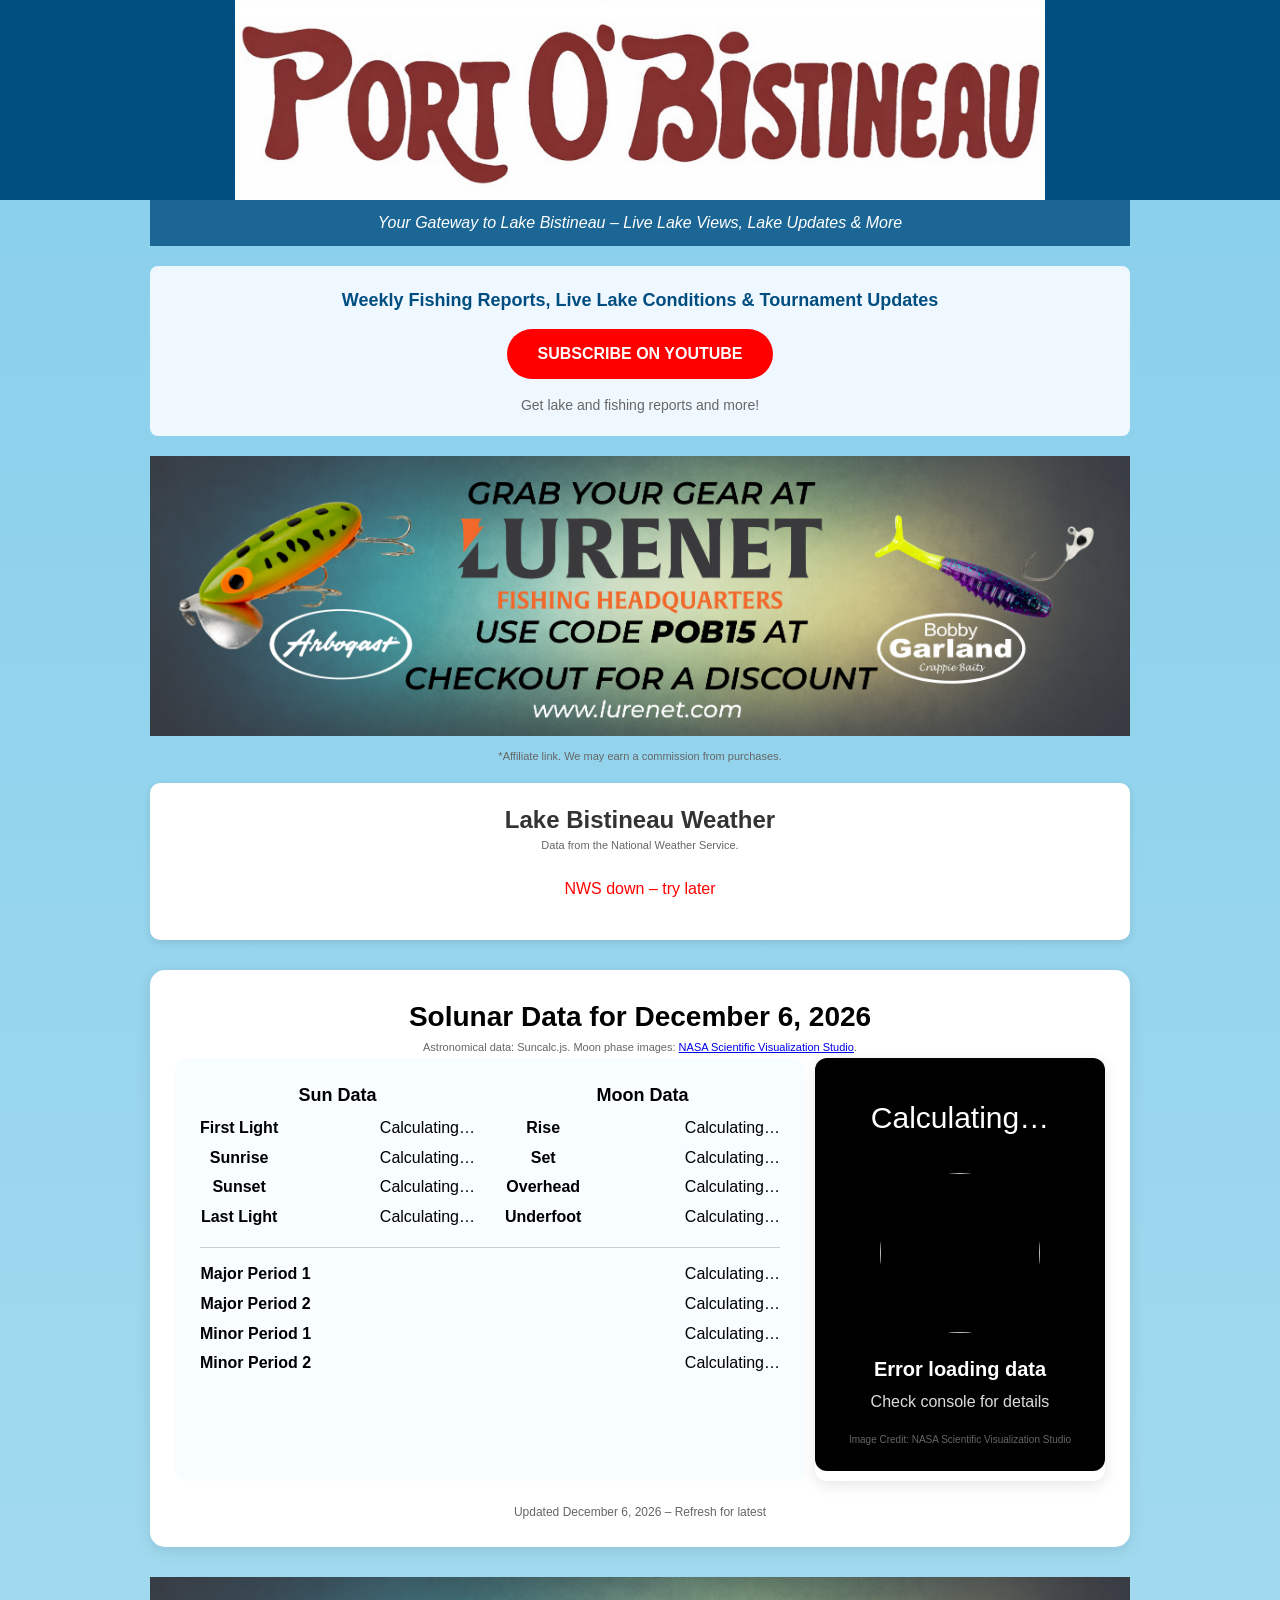
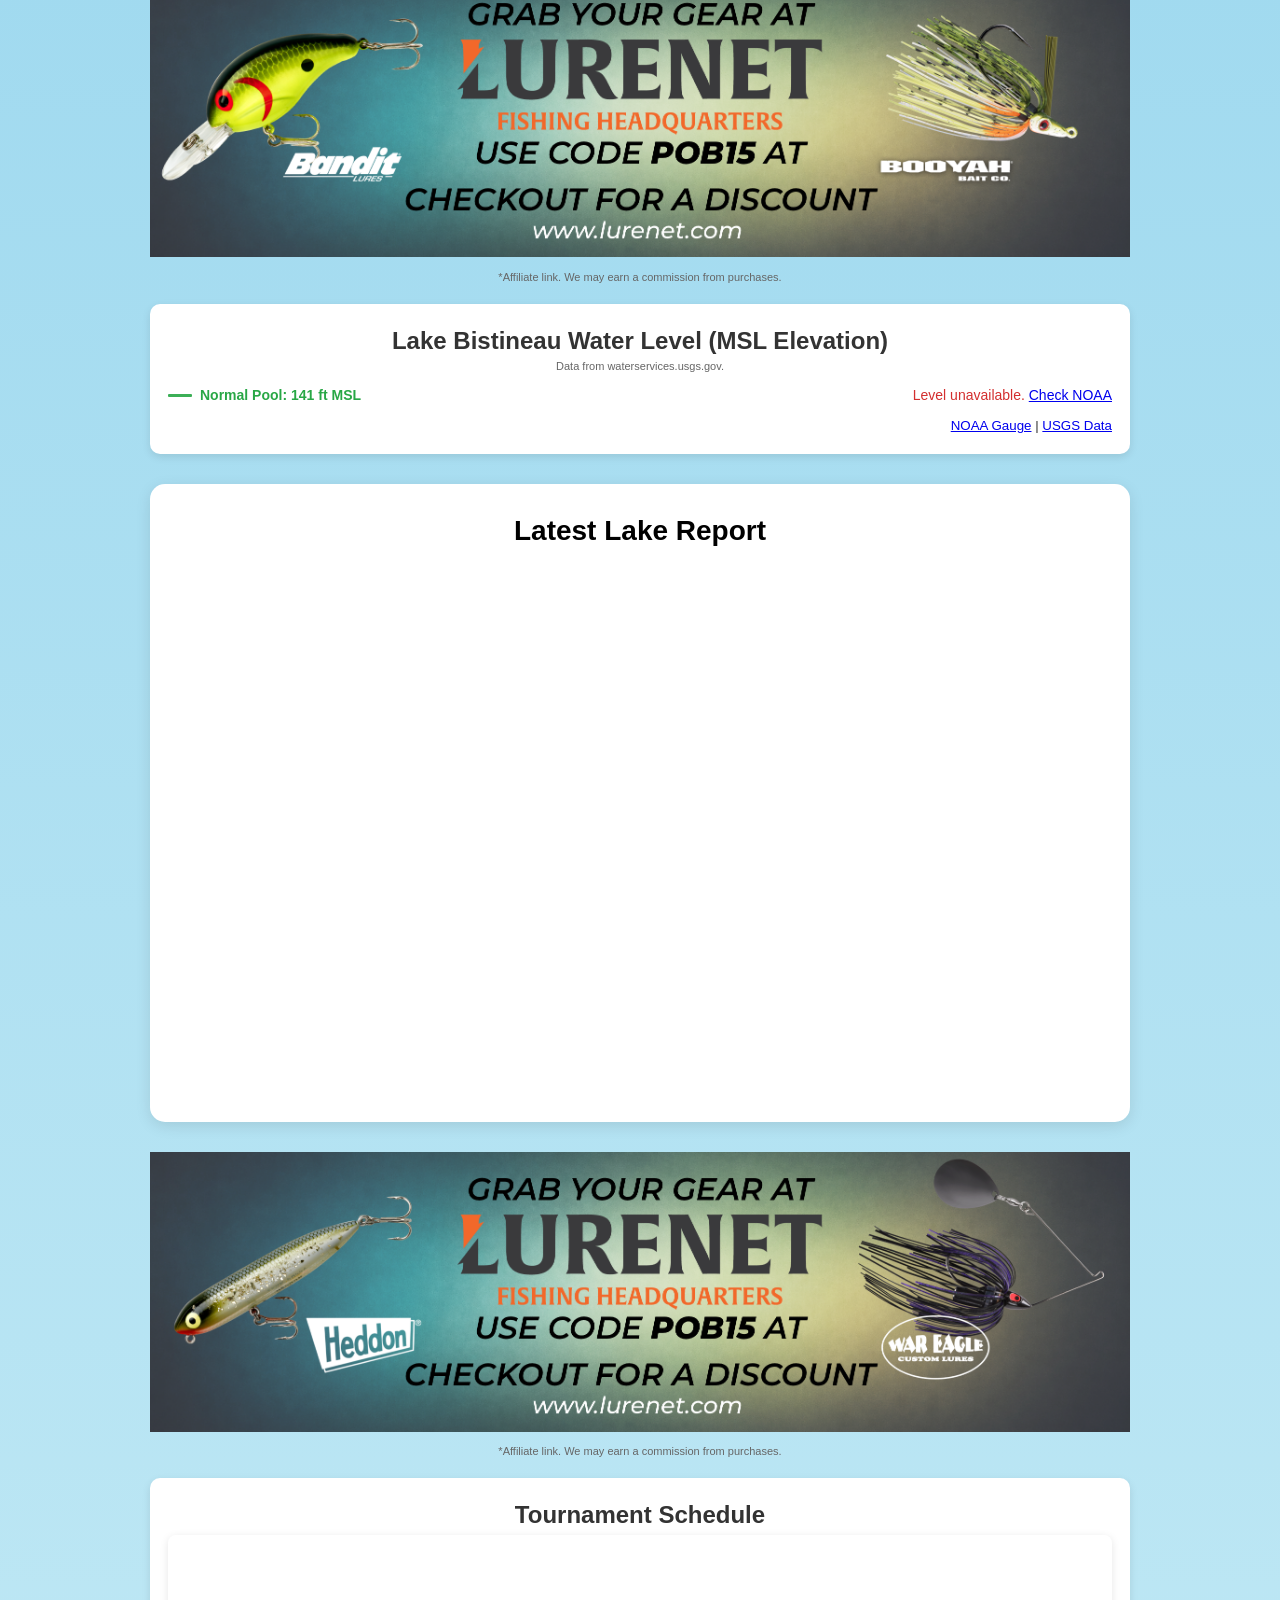
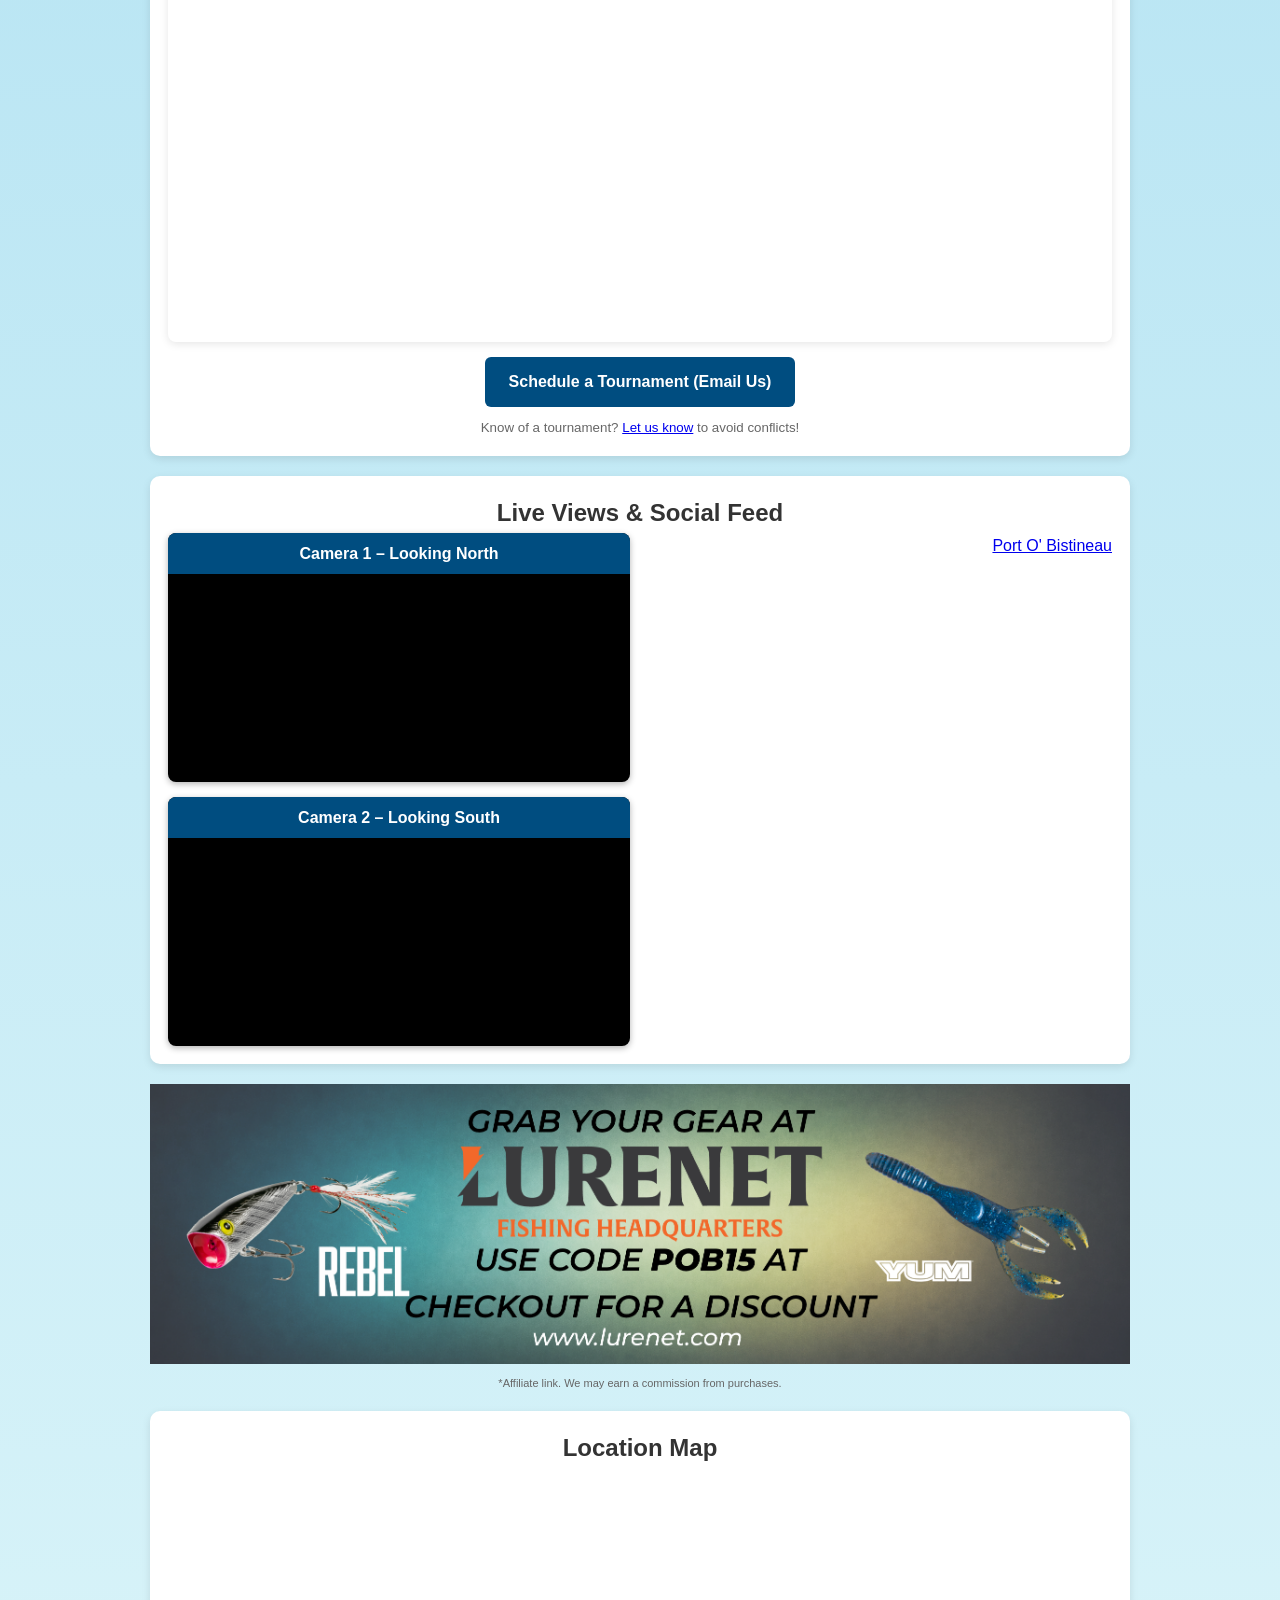
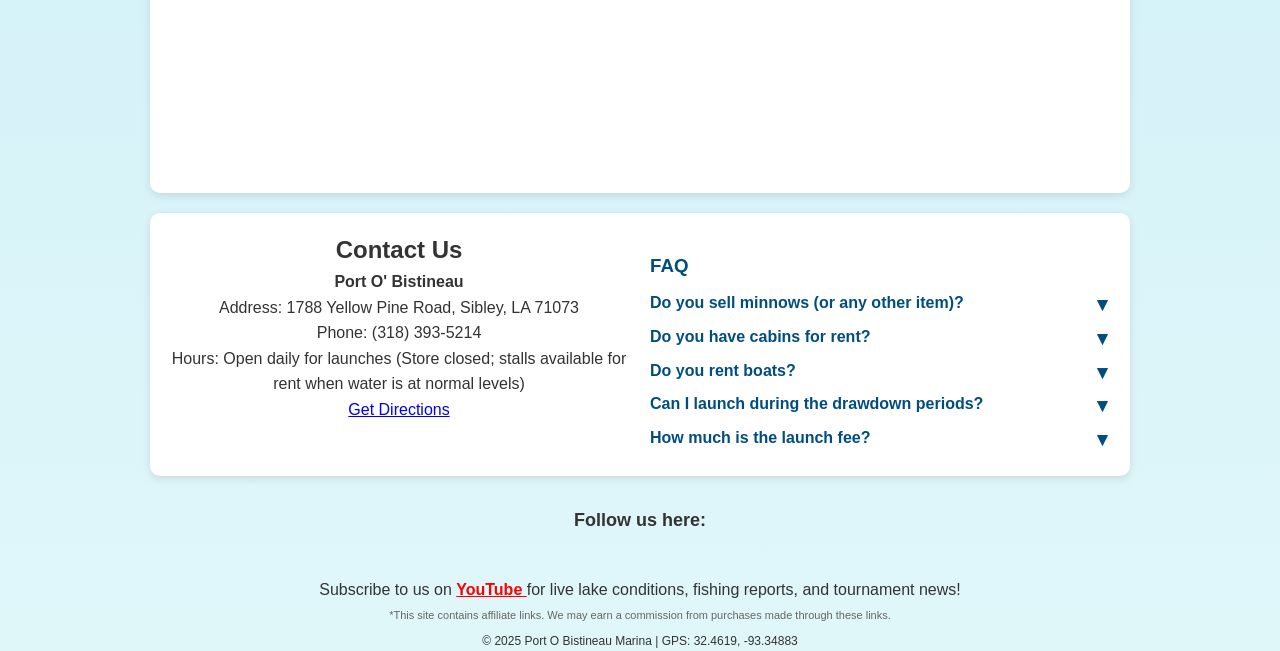
==== commit e620d457: "Update index.html" ====
--- a/index.html
+++ b/index.html
@@ -12,6 +12,7 @@
 </script>
   <meta charset="UTF-8" />
   <meta name="viewport" content="width=device-width, initial-scale=1.0"/>
+  <meta name="referrer" content="strict-origin-when-cross-origin">
   
   <link rel="stylesheet" href="styles.css"> 
   
@@ -61,6 +62,31 @@
   <script async defer crossorigin="anonymous" src="https://connect.facebook.net/en_US/sdk.js#xfbml=1&version=v20.0"></script>
 </head>
 <body>
+  
+  <!-- LEFT SIDE BANNER -->
+<div class="side-banner left">
+  <a href="https://www.lurenet.com/?utm_source=portobistineau&utm_medium=banner&utm_campaign=lurenet_ads"
+     target="_blank"
+     onclick="gtag('event','click',{
+       event_category:'outbound',
+       event_label:'lurenet_left'
+     });">
+    <img src="images/banners/left_banner.png" alt="LureNet ad left">
+  </a>
+</div>
+
+<!-- RIGHT SIDE BANNER -->
+<div class="side-banner right">
+  <a href="https://www.lurenet.com/?utm_source=portobistineau&utm_medium=banner&utm_campaign=lurenet_ads"
+     target="_blank"
+     onclick="gtag('event','click',{
+       event_category:'outbound',
+       event_label:'lurenet_right'
+     });">
+    <img src="images/banners/right_banner.png" alt="LureNet ad right">
+  </a>
+</div>
+  
   <div class="container">
     <div class="banner">
       <img src="Banner2.jpg" alt="Port O Bistineau Marina" class="banner-img" id="banner">
@@ -102,6 +128,17 @@
       </p>
     </div>
 
+    <div class="mobile-banner">
+  <a href="https://www.lurenet.com/?utm_source=portobistineau&utm_medium=banner&utm_campaign=lurenet_ads"
+     target="_blank"
+     onclick="gtag('event','click',{event_category:'outbound',event_label:'lurenet_mobile_1'});">
+    <img src="images/banners/mobile_banner_1.png" alt="LureNet mobile ad 1">
+  </a>
+      <p class="ad-disclaimer">
+  *Affiliate link. We may earn a commission from purchases.
+</p>
+</div>
+    
     <link rel="stylesheet" href="https://unpkg.com/leaflet@1.9.4/dist/leaflet.css" />
     <script src="https://unpkg.com/leaflet@1.9.4/dist/leaflet.js"></script>
 
@@ -196,6 +233,17 @@
   </p>
 </div>
 
+    <div class="mobile-banner">
+  <a href="https://www.lurenet.com/?utm_source=portobistineau&utm_medium=banner&utm_campaign=lurenet_ads"
+     target="_blank"
+     onclick="gtag('event','click',{event_category:'outbound',event_label:'lurenet_mobile_2'});">
+    <img src="images/banners/mobile_banner_2.png" alt="LureNet mobile ad 2">
+  </a>
+      <p class="ad-disclaimer">
+  *Affiliate link. We may earn a commission from purchases.
+</p>
+</div>
+    
 <script src="https://cdnjs.cloudflare.com/ajax/libs/suncalc/1.9.0/suncalc.min.js"></script>
 <script src="scripts/solunar.js"></script>
 
@@ -239,7 +287,17 @@
   </div>
 </div>
 
-
+<div class="mobile-banner">
+  <a href="https://www.lurenet.com/?utm_source=portobistineau&utm_medium=banner&utm_campaign=lurenet_ads"
+     target="_blank"
+     onclick="gtag('event','click',{event_category:'outbound',event_label:'lurenet_mobile_3'});">
+    <img src="images/banners/mobile_banner_3.png" alt="LureNet mobile ad 3">
+  </a>
+      <p class="ad-disclaimer">
+  *Affiliate link. We may earn a commission from purchases.
+</p>
+</div>
+    
     <div class="section">
       <h2>Tournament Schedule</h2>
       <div class="calendar-wrapper">
@@ -301,6 +359,17 @@
       </div>
     </div>
 
+    <div class="mobile-banner">
+  <a href="https://www.lurenet.com/?utm_source=portobistineau&utm_medium=banner&utm_campaign=lurenet_ads"
+     target="_blank"
+     onclick="gtag('event','click',{event_category:'outbound',event_label:'lurenet_mobile_4'});">
+    <img src="images/banners/mobile_banner_4.png" alt="LureNet mobile ad 4">
+  </a>
+      <p class="ad-disclaimer">
+  *Affiliate link. We may earn a commission from purchases.
+</p>
+</div>
+    
     <div class="section">
       <h2>Location Map</h2>
       <iframe class="map" src="https://www.google.com/maps/embed?pb=!1m18!1m12!1m3!1d4084.590!2d-93.34883!3d32.4619!2m3!1f0!2f0!3f0!3m2!1i1024!2i768!4f13.1!3m3!1m2!1s0x0%3A0x0!2zMzLCsDI3JzQyLjgiTiA5M8KwMjAnNTIuNSciVw!5e0!3m2!1sen!2sus!4v1690000000000" allowfullscreen="" loading="lazy"></iframe>
@@ -373,6 +442,9 @@
         </a> 
         for live lake conditions, fishing reports, and tournament news!
       </p>
+      <p class="ad-disclaimer">
+  *This site contains affiliate links. We may earn a commission from purchases made through these links.
+</p>
       <p class="footer-copyright">
         © 2025 Port O Bistineau Marina | GPS: 32.4619, -93.34883
       </p>
@@ -396,3 +468,5 @@
 
 
 
+
+
--- a/styles.css
+++ b/styles.css
@@ -599,6 +599,84 @@
 }
 
 /* =============================================
+  MOBILE vs DESKTOP BANNERS
+  ============================================= */
+
+/* Default (desktop) */
+.desktop-banner {
+    display: block;
+}
+
+.mobile-banner {
+    display: block;
+}
+
+/* Mobile */
+
+
+/* =============================================
+  SIDE BANNERS (DESKTOP ONLY)
+  ============================================= */
+
+.side-banner {
+    position: fixed;
+    top: 220px;
+    bottom: 20px;
+    width: calc((100vw - 1000px) / 2);
+    z-index: 100;
+    display: none;   /* changed */
+    justify-content: center;
+    align-items: center;
+}
+
+.side-banner img {
+    max-height: 100%;
+    width: calc(100% - 20px); /* 10px gap on each side */
+    height: auto;
+}
+
+.side-banner.left {
+    left: 0;
+}
+
+.side-banner.right {
+    right: 0;
+}
+
+/* Hide on mobile */
+@media (max-width: 768px) {
+    .side-banner {
+        display: none;
+    }
+}
+
+/* =============================================
+  MOBILE BANNER SPACING
+  ============================================= */
+
+.mobile-banner {
+    margin: 20px auto;
+    max-width: 1200px;
+}
+
+.mobile-banner img {
+    width: 100%;
+    height: auto;
+}
+/* =============================================
+  AD DISCLAIMER
+  ============================================= */
+.ad-disclaimer {
+    font-size: 11px;
+    color: #666;
+    margin-top: 5px;
+    text-align: center;
+    line-height: 1.3;
+}
+
+/* Hide on desktop */
+
+/* =============================================
   10. MEDIA QUERIES
   ============================================= */
 @media (max-width: 768px) {
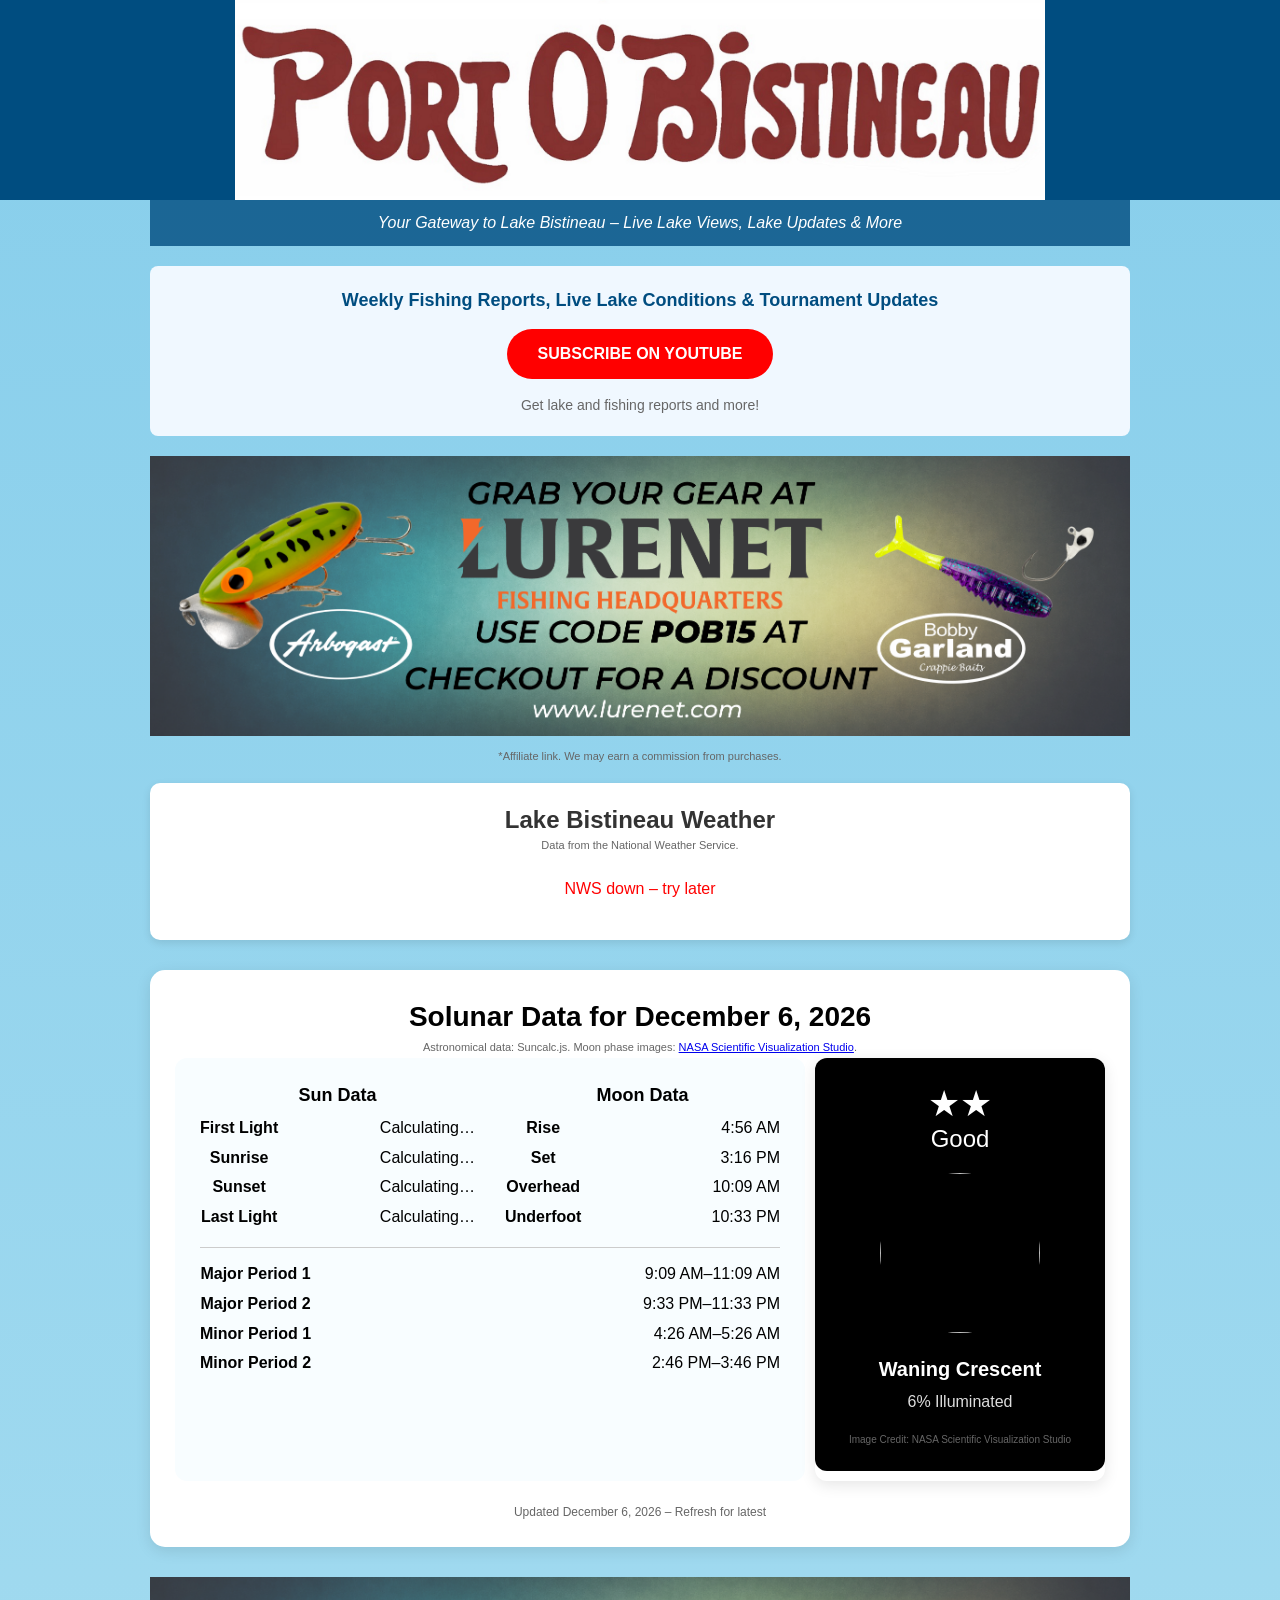
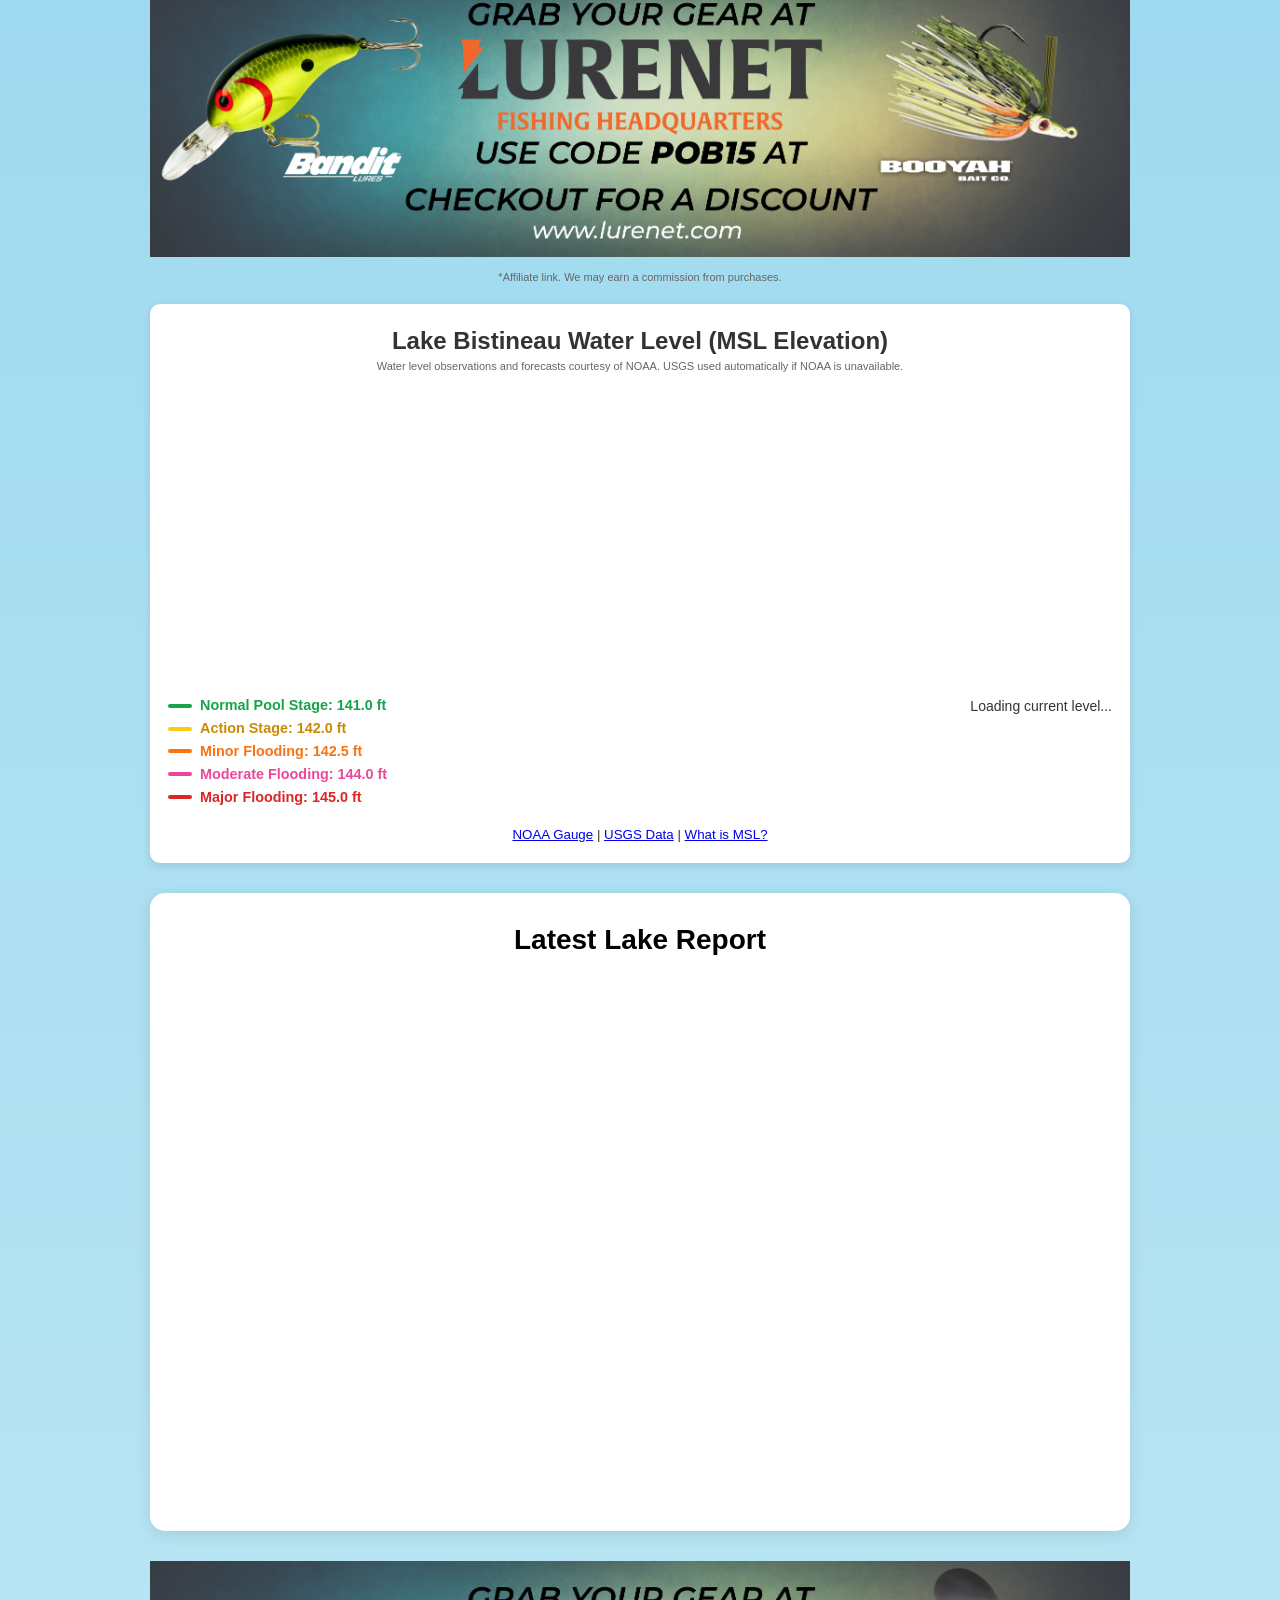
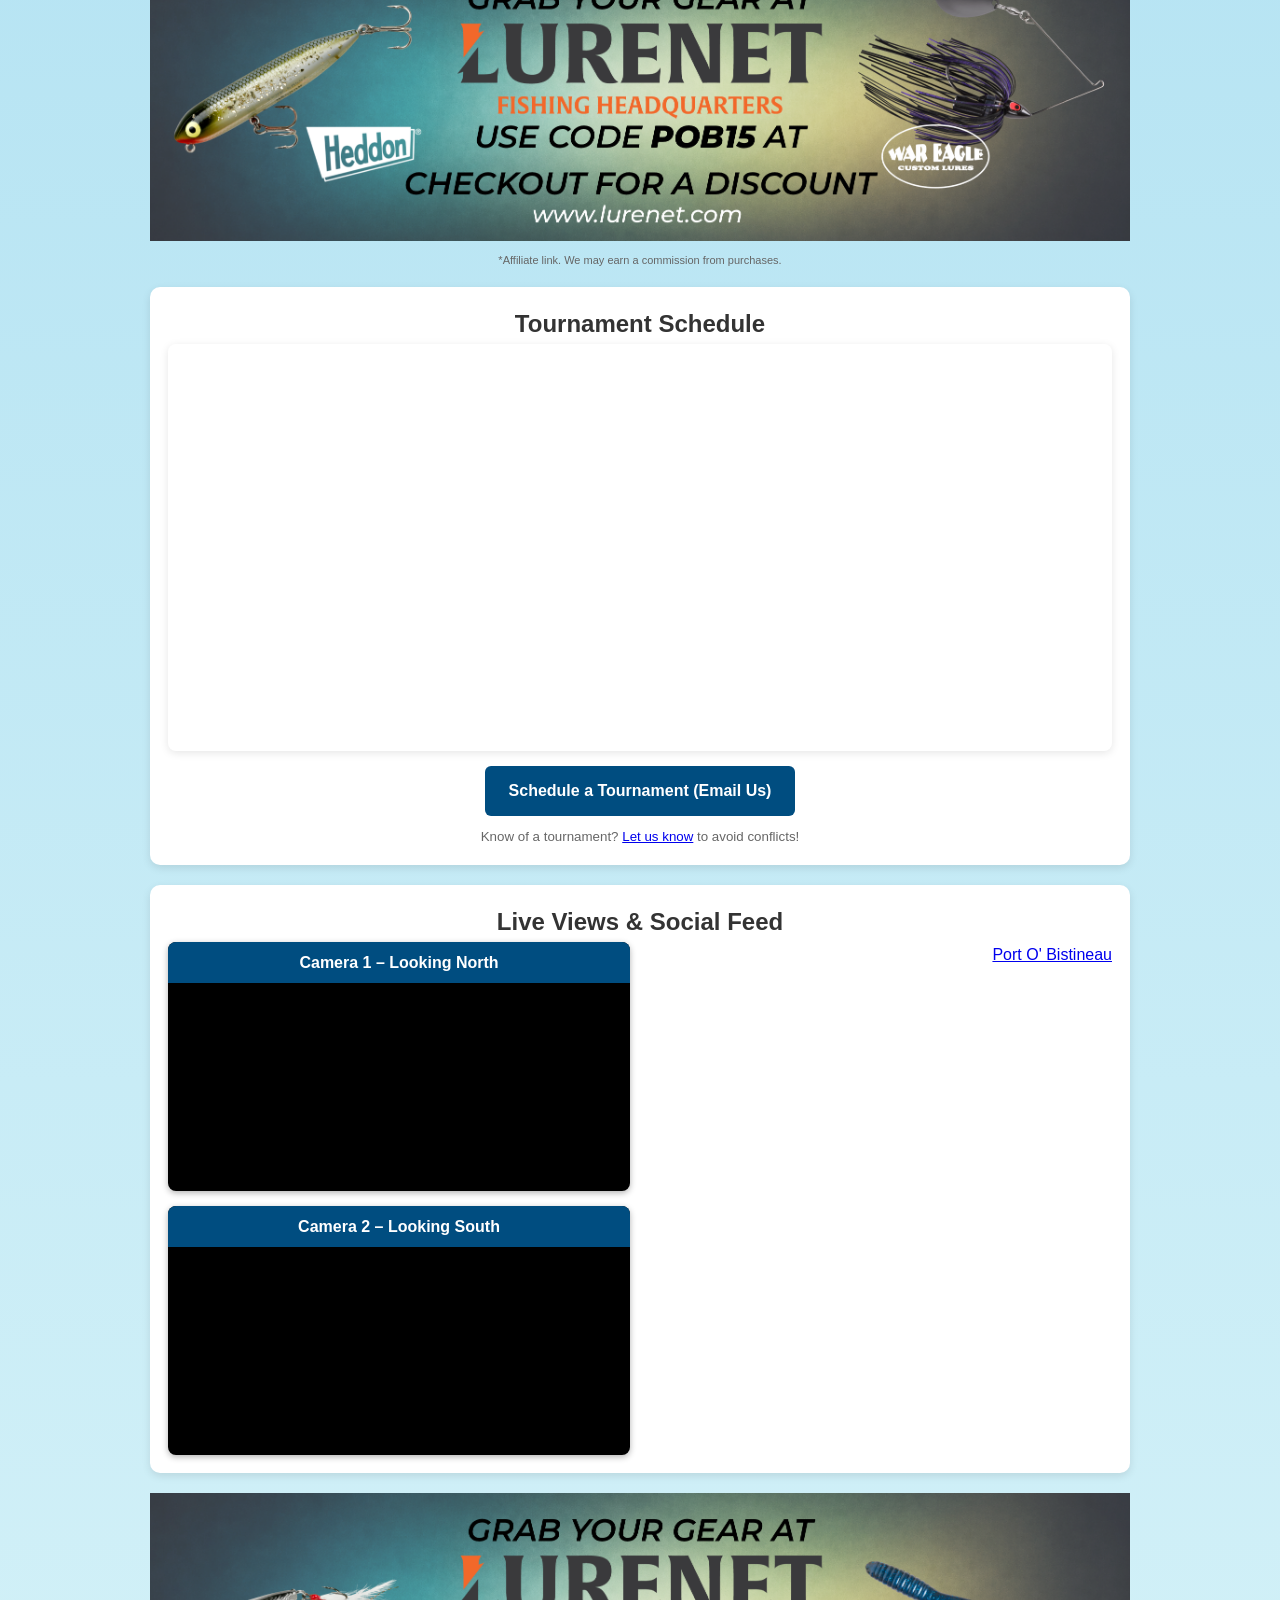
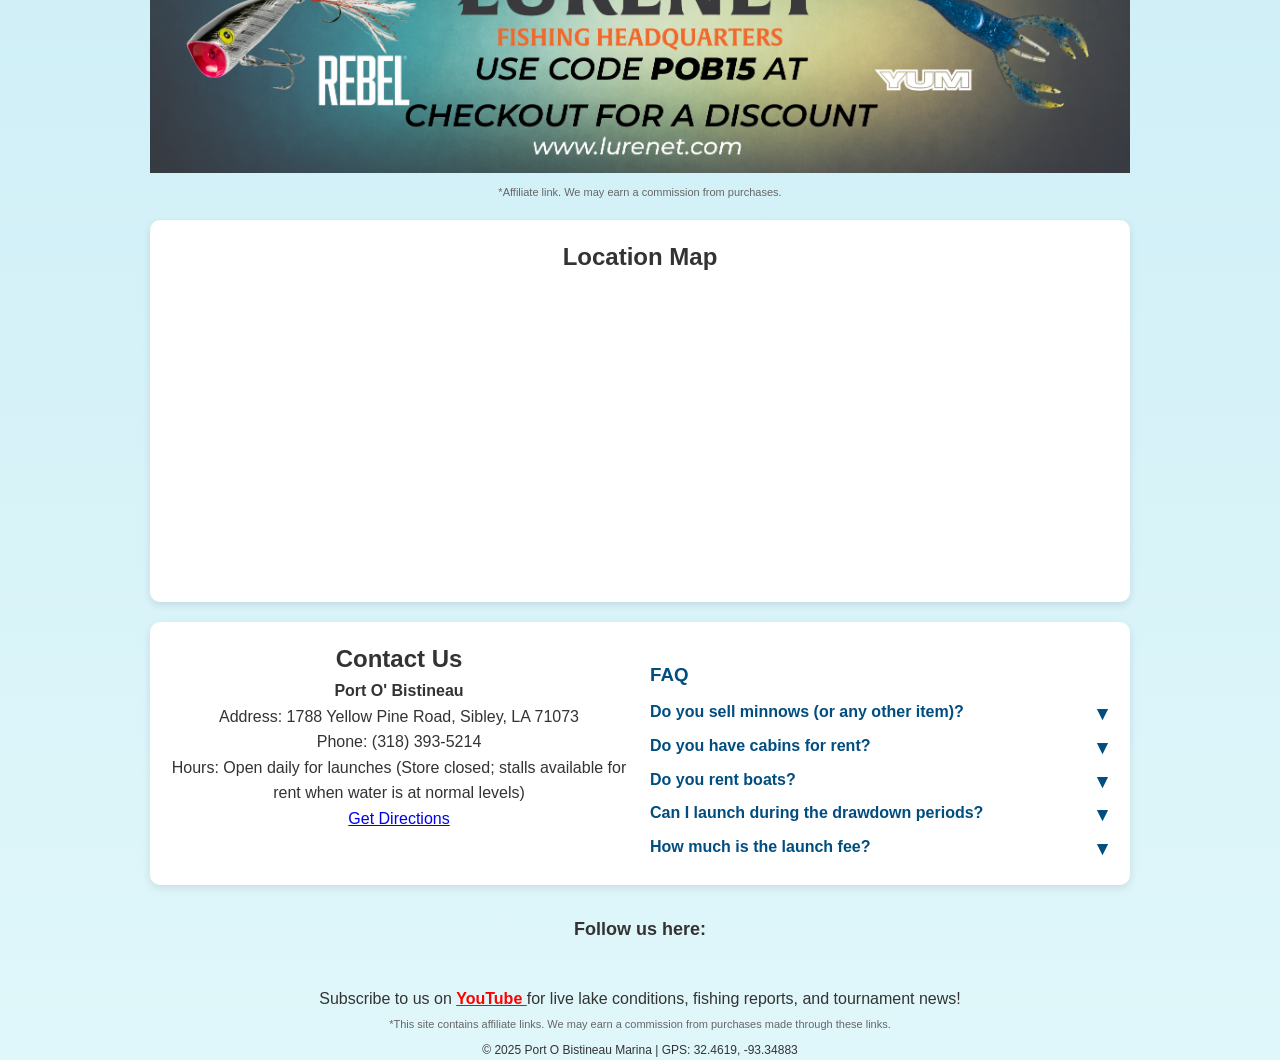
==== commit 8217333c: "Update index.html" ====
--- a/index.html
+++ b/index.html
@@ -15,6 +15,7 @@
   <meta name="referrer" content="strict-origin-when-cross-origin">
   
   <link rel="stylesheet" href="styles.css"> 
+  <link rel="stylesheet" href="water_level_v2.css">
   
   <link rel="stylesheet" href="https://cdnjs.cloudflare.com/ajax/libs/font-awesome/7.0.1/css/all.min.css" integrity="sha512-2SwdPD6INVrV/lHTZbO2nodKhrnDdJK9/kg2XD1r9uGqPo1cUbujc+IYdlYdEErWNu69gVcYgdxlmVmzTWnetw==" crossorigin="anonymous" referrerpolicy="no-referrer" />
   
@@ -250,7 +251,7 @@
     
     <div class="section">
       <h2>Lake Bistineau Water Level (MSL Elevation)</h2>
-      <p class="subheading-attestation">Data from waterservices.usgs.gov.</p>
+      <p class="subheading-attestation">Water level observations and forecasts courtesy of NOAA. USGS used automatically if NOAA is unavailable.</p>
 
       
       <canvas id="water-chart" width="100%" height="300" style="max-height:300px;"></canvas>
@@ -259,21 +260,59 @@
       <script src="https://cdn.jsdelivr.net/npm/chartjs-plugin-annotation@2"></script>
       
       <div class="water-level-info">
-        <div class="normal-pool-block">
-          <div class="normal-pool-indicator"></div>
-          <span class="normal-pool-text">Normal Pool: 141 ft MSL</span>
-        </div>
-        <div id="current-level" id="current-level-wrapper">
+        <div class="stage-legend">
+  <div class="stage-row normal"><span class="stage-swatch"></span><span>Normal Pool Stage: 141.0 ft</span></div>
+  <div class="stage-row action"><span class="stage-swatch"></span><span>Action Stage: 142.0 ft</span></div>
+  <div class="stage-row minor"><span class="stage-swatch"></span><span>Minor Flooding: 142.5 ft</span></div>
+  <div class="stage-row moderate"><span class="stage-swatch"></span><span>Moderate Flooding: 144.0 ft</span></div>
+  <div class="stage-row major"><span class="stage-swatch"></span><span>Major Flooding: 145.0 ft</span></div>
+</div>
+        <div id="current-level">
           <p>Loading current level...</p>
         </div>
       </div>
 
       <small class="gauge-links">
         <a href="https://water.noaa.gov/gauges/07349250" target="_blank">NOAA Gauge</a> | 
-        <a href="https://waterdata.usgs.gov/nwis/uv?site_no=07349250" target="_blank">USGS Data</a>
+        <a href="https://waterdata.usgs.gov/nwis/uv?site_no=07349250" target="_blank">USGS Data</a> | 
+        <a href="#" id="msl-info-link">What is MSL?</a>
       </small>
-      
-      <script src="scripts/water_level.js"></script>
+
+      <div id="msl-popup" class="msl-popup">
+  <div class="msl-popup-content">
+    <button id="msl-popup-close" class="msl-popup-close" aria-label="Close">&times;</button>
+    <h3>What is MSL?</h3>
+    <p><strong>MSL</strong> stands for <strong>Mean Sea Level</strong>, or the average height of the ocean's surface relative to land, calculated by averaging out short-term fluctuations like tides and waves over a long period.</p>
+    <p>Lake Bistineau’s normal pool elevation is approximately <strong>141.0 feet above mean sea level</strong>.</p>
+  </div>
+</div>
+
+      <script>
+  document.addEventListener('DOMContentLoaded', function () {
+    const link = document.getElementById('msl-info-link');
+    const popup = document.getElementById('msl-popup');
+    const close = document.getElementById('msl-popup-close');
+
+    if (!link || !popup || !close) return;
+
+    link.addEventListener('click', function (e) {
+      e.preventDefault();
+      popup.style.display = 'flex';
+    });
+
+    close.addEventListener('click', function () {
+      popup.style.display = 'none';
+    });
+
+    popup.addEventListener('click', function (e) {
+      if (e.target === popup) {
+        popup.style.display = 'none';
+      }
+    });
+  });
+</script>
+      
+      <script src="scripts/water_level_v2.js"></script>
     </div>
     
 <div class="video-card">
@@ -453,20 +492,3 @@
 </body>
 </html>
 
-
-
-
-
-
-
-
-
-
-
-
-
-
-
-
-
-
--- a/water_level_v2.css
+++ b/water_level_v2.css
@@ -0,0 +1,175 @@
+/* ==========================================================
+   Lake Bistineau Water Level Widget (V2)
+   ========================================================== */
+
+/* ---------- Desktop ---------- */
+
+.water-level-info {
+    display: flex;
+    justify-content: space-between;
+    align-items: flex-start;
+    gap: 24px;
+    margin-top: 18px;
+}
+
+.stage-legend {
+    flex: 1;
+    text-align: left;
+    font-size: 0.90rem;
+    line-height: 1.45;
+    font-weight: 600;
+}
+
+.stage-row {
+    display: flex;
+    align-items: center;
+    gap: 8px;
+    margin-bottom: 2px;
+}
+
+.stage-swatch {
+    width: 24px;
+    height: 4px;
+    border-radius: 2px;
+    flex-shrink: 0;
+}
+
+.stage-row.normal {
+    color: #16a34a;
+}
+
+.stage-row.action {
+    color: #ca8a04;
+}
+
+.stage-row.minor {
+    color: #f97316;
+}
+
+.stage-row.moderate {
+    color: #ec4899;
+}
+
+.stage-row.major {
+    color: #dc2626;
+}
+
+.stage-row.normal .stage-swatch {
+    background: #16a34a;
+}
+
+.stage-row.action .stage-swatch {
+    background: #facc15;
+}
+
+.stage-row.minor .stage-swatch {
+    background: #f97316;
+}
+
+.stage-row.moderate .stage-swatch {
+    background: #ec4899;
+}
+
+.stage-row.major .stage-swatch {
+    background: #dc2626;
+}
+
+#current-level {
+    flex: 1;
+    text-align: right;
+}
+
+.gauge-links {
+    display: block;
+    margin-top: 14px;
+    text-align: center;
+}
+
+
+/* ---------- Mobile ---------- */
+
+@media (max-width: 768px) {
+
+    #water-chart {
+        max-height: 260px !important;
+    }
+
+    .water-level-info {
+        flex-direction: column-reverse;
+        align-items: center;
+        gap: 10px;
+        margin-top: 10px;
+    }
+
+    .stage-legend {
+        width: 100%;
+        text-align: center;
+        font-size: 0.82rem;
+        line-height: 1.35;
+    }
+
+    .stage-row {
+        justify-content: center;
+    }
+
+    #current-level {
+        width: 100%;
+        text-align: center;
+        font-size: 0.88rem;
+        line-height: 1.25;
+    }
+
+    #current-level strong {
+        font-size: 1rem;
+    }
+
+    .gauge-links {
+        display: block;
+        text-align: center;
+        font-size: 0.82rem;
+        line-height: 1.4;
+        margin-top: 10px;
+    }
+}
+.msl-popup {
+    display: none;
+    position: fixed;
+    z-index: 9999;
+    inset: 0;
+    background: rgba(0, 0, 0, 0.45);
+    justify-content: center;
+    align-items: center;
+    padding: 20px;
+}
+
+.msl-popup-content {
+    background: #ffffff;
+    max-width: 420px;
+    width: 100%;
+    border-radius: 12px;
+    padding: 22px 26px;
+    box-shadow: 0 8px 24px rgba(0,0,0,0.25);
+    position: relative;
+    text-align: left;
+}
+
+.msl-popup-content h3 {
+    margin-top: 0;
+    margin-bottom: 10px;
+}
+
+.msl-popup-content p {
+    margin: 8px 0;
+    line-height: 1.45;
+}
+
+.msl-popup-close {
+    position: absolute;
+    top: 8px;
+    right: 12px;
+    border: none;
+    background: none;
+    font-size: 26px;
+    line-height: 1;
+    cursor: pointer;
+}
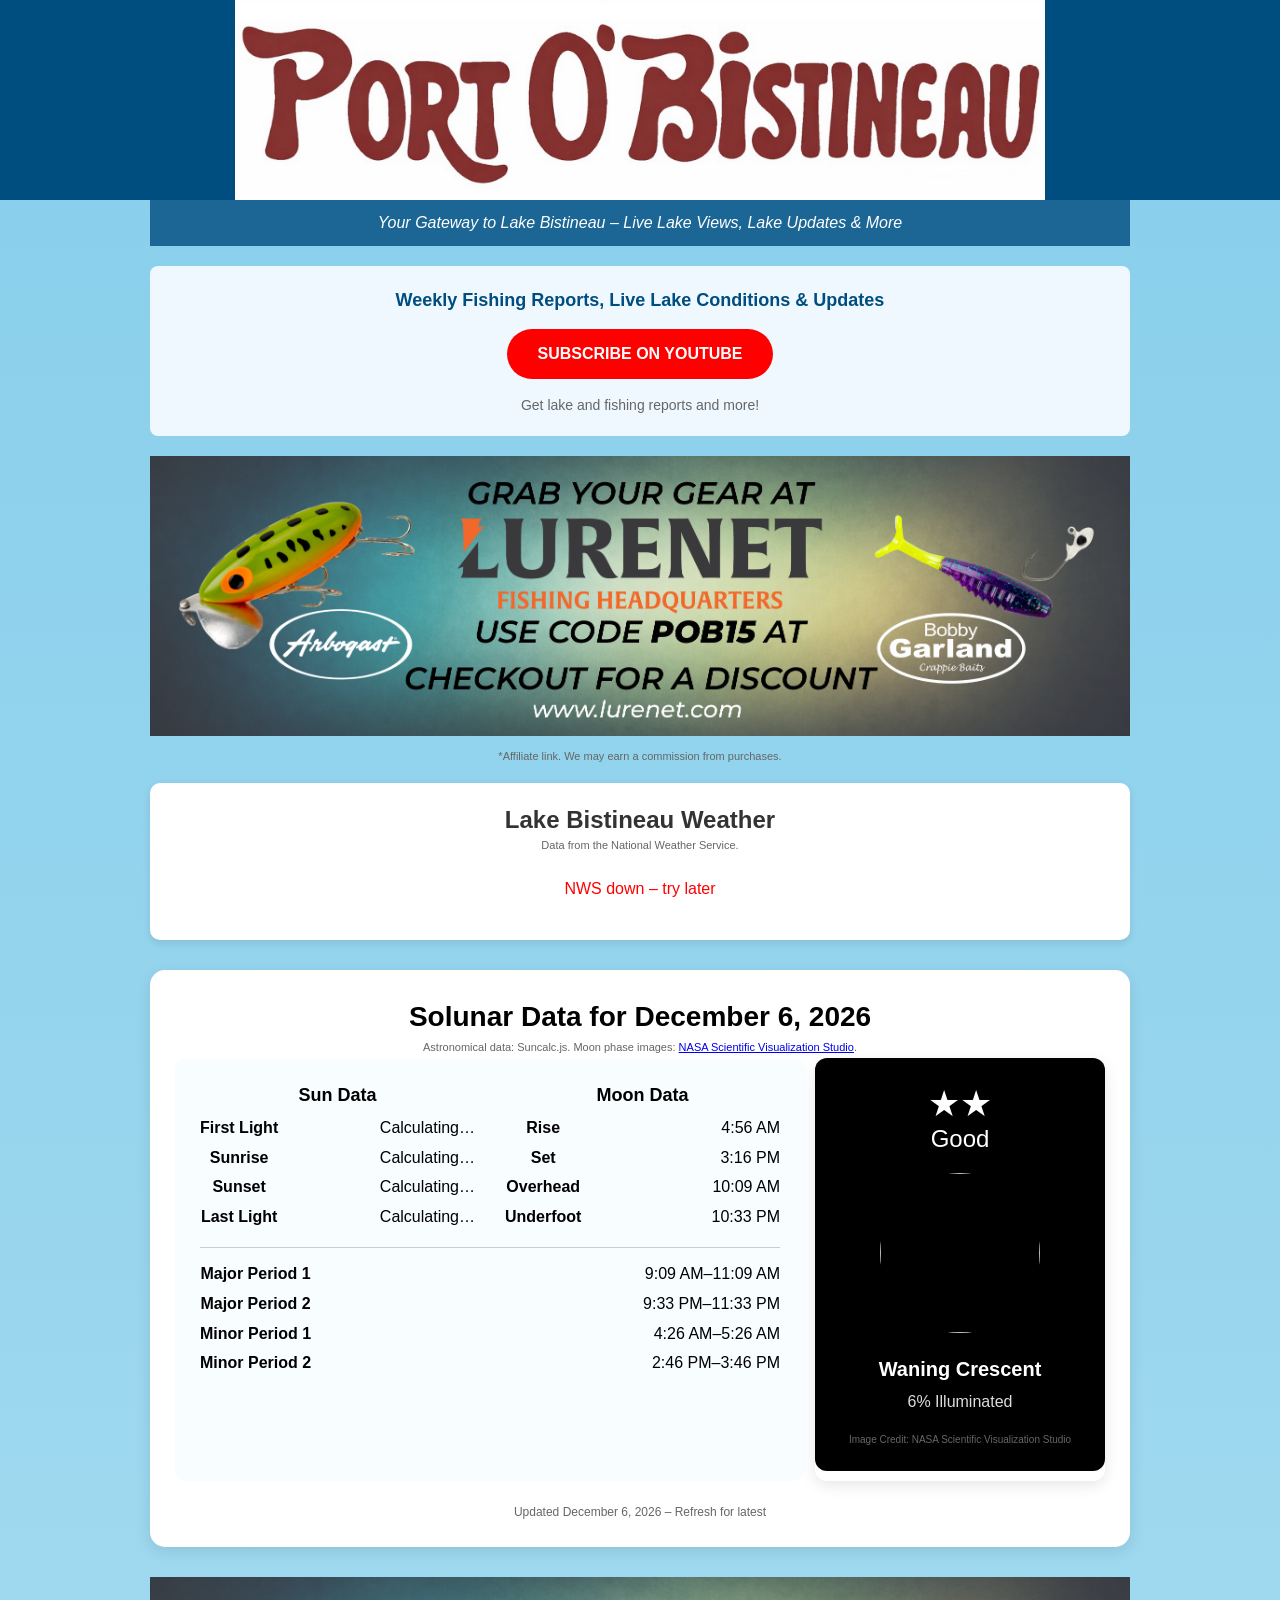
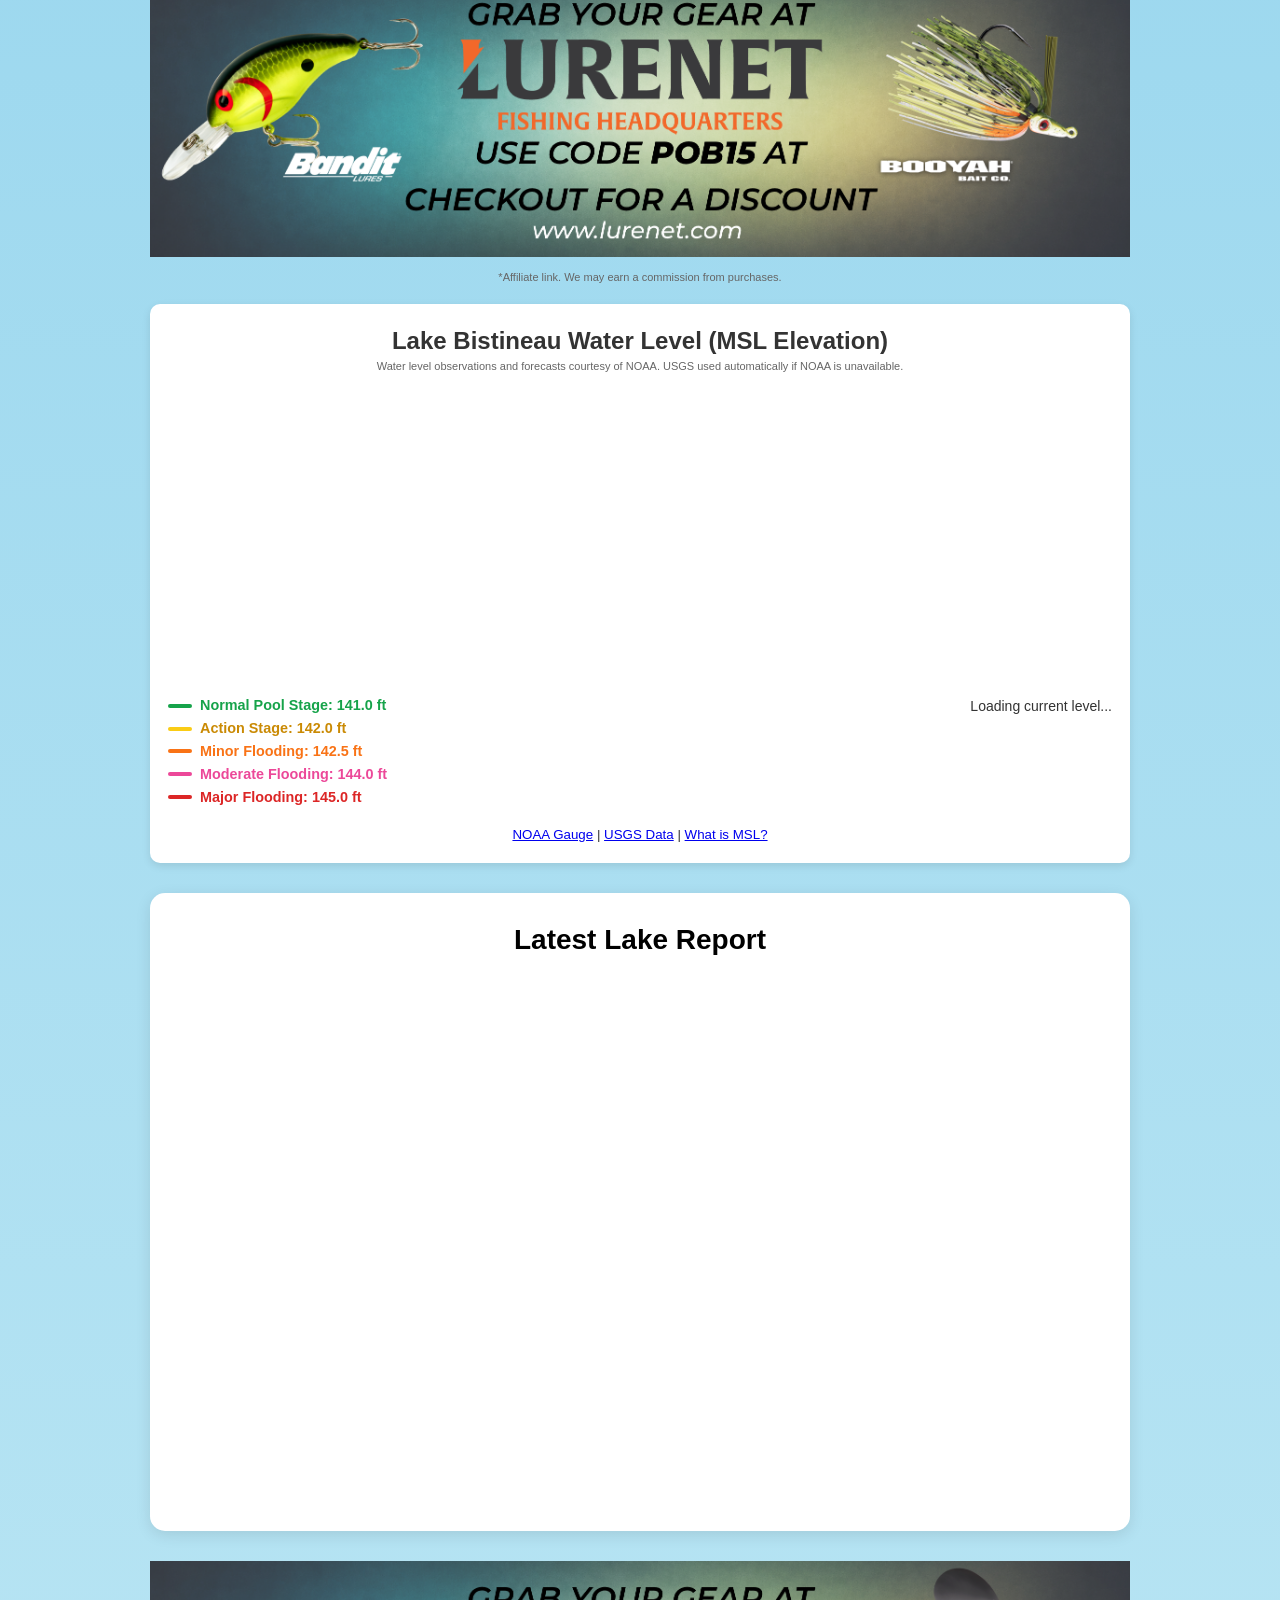
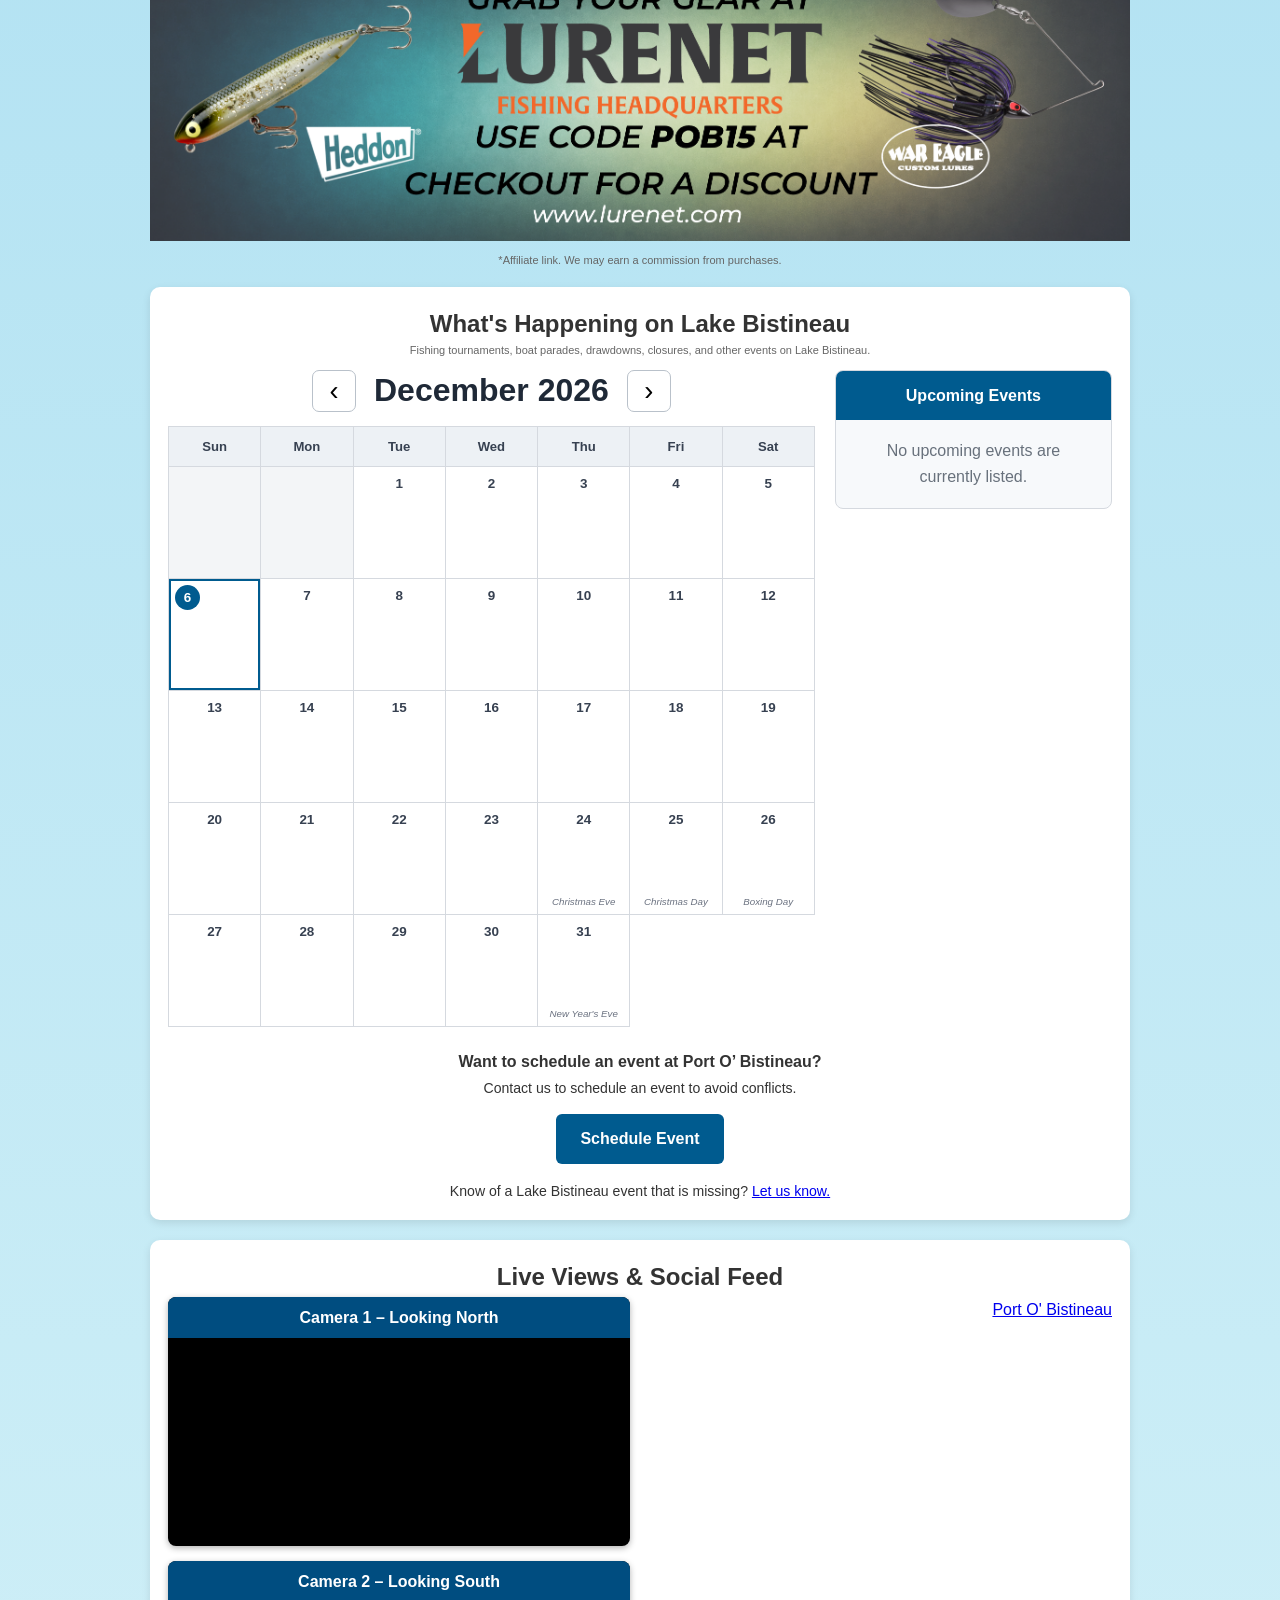
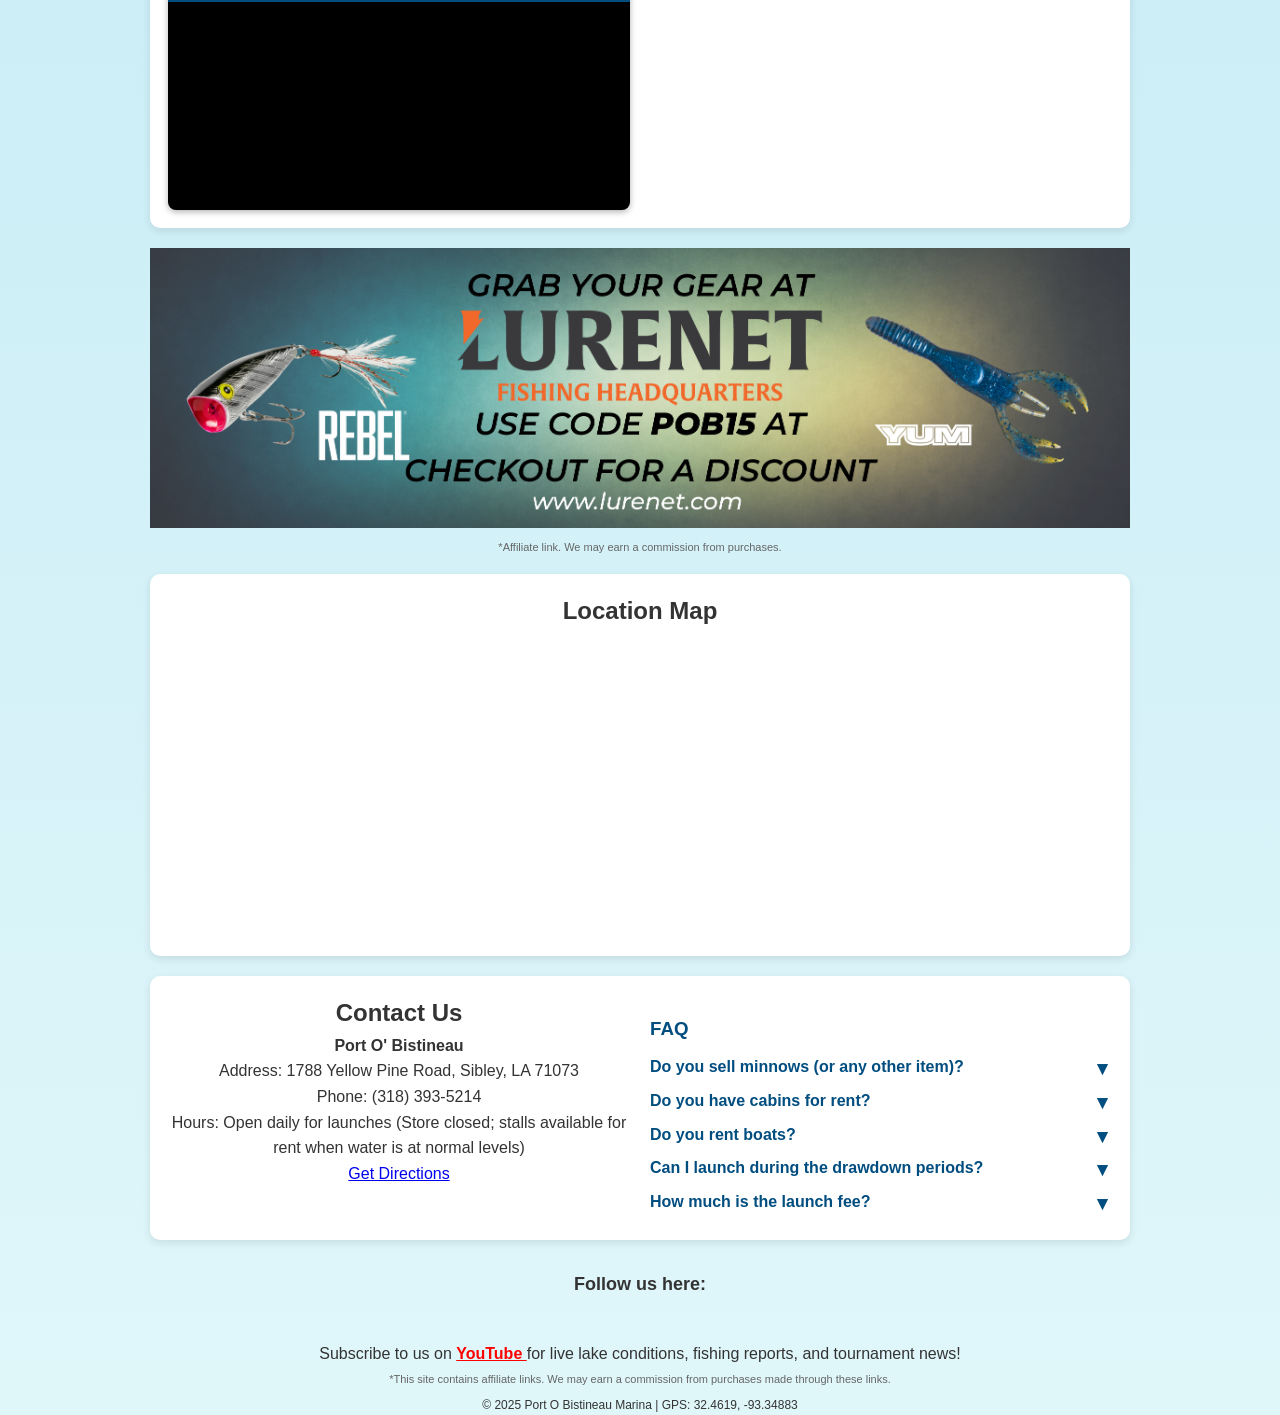
==== commit 60dc9d78: "Update index.html" ====
--- a/index.html
+++ b/index.html
@@ -16,6 +16,7 @@
   
   <link rel="stylesheet" href="styles.css"> 
   <link rel="stylesheet" href="water_level_v2.css">
+  <link rel="stylesheet" href="lake_calendar.css">
   
   <link rel="stylesheet" href="https://cdnjs.cloudflare.com/ajax/libs/font-awesome/7.0.1/css/all.min.css" integrity="sha512-2SwdPD6INVrV/lHTZbO2nodKhrnDdJK9/kg2XD1r9uGqPo1cUbujc+IYdlYdEErWNu69gVcYgdxlmVmzTWnetw==" crossorigin="anonymous" referrerpolicy="no-referrer" />
   
@@ -117,7 +118,7 @@
 
     <div class="youtube-cta-box">
       <p class="youtube-cta-title">
-        Weekly Fishing Reports, Live Lake Conditions & Tournament Updates
+        Weekly Fishing Reports, Live Lake Conditions &  Updates
       </p>
       <a href="https://www.youtube.com/@PortOBistineau?sub_confirmation=1"
         target="_blank"
@@ -337,28 +338,69 @@
 </p>
 </div>
     
-    <div class="section">
-      <h2>Tournament Schedule</h2>
-      <div class="calendar-wrapper">
-        <iframe 
-          src="https://calendar.google.com/calendar/embed?src=a3ac3e31957eebb61f0a38db32b5f80b160a9c881d2897507ae0edd4552c633c%40group.calendar.google.com&ctz=America%2FChicago"
-          class="calendar-iframe"
-          frameborder="0" 
-          scrolling="no">
-        </iframe>
-      </div>
-
-      <div class="tournament-btn-wrapper">
-        <a href="mailto:portobistineau@gmail.com?subject=Tournament%20Schedule%20Request&body=Hi,%0A%0AI'd%20like%20to%20schedule%20a%20tournament%20on%20[DATE].%0A%0ADetails:%0A-%20Expected%20boats:%0A-%20Launch%20location:%0A-%20Weigh-in%20location:%0A%0AThanks!" 
-          class="tournament-schedule-btn">
-          Schedule a Tournament (Email Us)
-        </a>
-      </div>
-
-      <small class="tournament-note">
-        Know of a tournament? <a href="mailto:portobistineau@gmail.com">Let us know</a> to avoid conflicts!
-      </small>
-    </div>
+    <div class="section lake-calendar-section">
+  <h2>What's Happening on Lake Bistineau</h2>
+
+  <p class="subheading-attestation">
+    Fishing tournaments, boat parades, drawdowns, closures, and other events on Lake Bistineau.
+  </p>
+
+  <div class="lake-calendar-layout">
+
+  <div class="lake-calendar-main">
+    <div class="lake-calendar-toolbar">
+      <button type="button" id="calendar-prev" aria-label="Previous month">‹</button>
+      <h3 id="calendar-month-title">Loading…</h3>
+      <button type="button" id="calendar-next" aria-label="Next month">›</button>
+    </div>
+
+    <div id="lake-calendar-grid" class="lake-calendar-grid"></div>
+  </div>
+
+  <aside class="lake-event-list-panel">
+    <h3>Upcoming Events</h3>
+    <div id="lake-event-list" class="lake-event-list"></div>
+  </aside>
+
+</div>
+
+  <div class="lake-calendar-contact">
+  <p class="lake-calendar-contact-title">
+    <strong>Want to schedule an event at Port O’ Bistineau?</strong>
+  </p>
+
+  <p class="lake-calendar-contact-text">
+    Contact us to schedule an event to avoid conflicts.
+  </p>
+
+  <a
+    class="tournament-schedule-btn"
+    href="mailto:portobistineau@gmail.com?subject=Port%20O%27%20Bistineau%20Event%20Request&body=Hi,%0A%0AI%20would%20like%20to%20schedule%20an%20event%20at%20Port%20O%27%20Bistineau.%0A%0AEvent%20name:%0ADate:%0AExpected%20attendance%20or%20boats:%0ARegistration%20location:%0AWeigh-in%20or%20activity%20location:%0AOther%20details:%0A"
+  >
+    Schedule Event
+  </a>
+
+  <p class="lake-calendar-missing">
+    Know of a Lake Bistineau event that is missing?
+    <a href="mailto:portobistineau@gmail.com?subject=Lake%20Bistineau%20Event%20for%20Calendar">
+      Let us know.
+    </a>
+  </p>
+</div>
+
+  <div id="event-popup" class="event-popup" aria-hidden="true">
+    <div class="event-popup-content" role="dialog" aria-modal="true" aria-labelledby="event-popup-title">
+      <button type="button" id="event-popup-close" class="event-popup-close" aria-label="Close">&times;</button>
+
+      <h3 id="event-popup-title"></h3>
+      <p id="event-popup-date"></p>
+      <p id="event-popup-location"></p>
+      <p id="event-popup-description"></p>
+    </div>
+  </div>
+
+  <script src="lake_calendar.js"></script>
+</div>
 
    <div class="section">
       <h2>Live Views & Social Feed</h2>
@@ -491,4 +533,3 @@
   </div>
 </body>
 </html>
-
--- a/lake_calendar.css
+++ b/lake_calendar.css
@@ -0,0 +1,470 @@
+/* ==========================================================
+   Lake Events Calendar
+   ========================================================== */
+
+.lake-calendar-section {
+    --calendar-border: #d5d9df;
+    --calendar-soft-bg: #f7f9fb;
+    --calendar-heading: #1f2937;
+    --calendar-accent: #005b8f;
+}
+
+.lake-calendar-layout {
+    display: grid;
+    grid-template-columns: minmax(0, 2.1fr) minmax(260px, 0.9fr);
+    gap: 20px;
+    align-items: start;
+    margin-top: 14px;
+}
+
+.lake-calendar-main {
+    min-width: 0;
+}
+
+.lake-calendar-toolbar {
+    display: flex;
+    justify-content: center;
+    align-items: center;
+    gap: 18px;
+    margin: 0 0 14px;
+}
+
+.lake-calendar-toolbar h3 {
+    min-width: 210px;
+    margin: 0;
+    text-align: center;
+    color: var(--calendar-heading);
+    font-size: 2rem;
+    line-height: 1.1;
+}
+
+.lake-calendar-toolbar button {
+    width: 44px;
+    min-width: 44px;
+    height: 42px;
+    border: 1px solid #b9c1ca;
+    border-radius: 7px;
+    background: #ffffff;
+    font-size: 1.7rem;
+    line-height: 1;
+    cursor: pointer;
+}
+
+.lake-calendar-toolbar button:hover,
+.lake-calendar-toolbar button:focus-visible {
+    border-color: var(--calendar-accent);
+    background: #edf5fa;
+}
+
+.lake-calendar-grid {
+    display: grid;
+    grid-template-columns: repeat(7, minmax(0, 1fr));
+    border-top: 1px solid var(--calendar-border);
+    border-left: 1px solid var(--calendar-border);
+    background: #ffffff;
+}
+
+.lake-calendar-weekday {
+    padding: 9px 4px;
+    border-right: 1px solid var(--calendar-border);
+    border-bottom: 1px solid var(--calendar-border);
+    background: #edf1f5;
+    color: #374151;
+    text-align: center;
+    font-size: 0.82rem;
+    font-weight: 700;
+}
+
+.lake-calendar-day {
+    display: flex;
+    flex-direction: column;
+    min-height: 112px;
+    padding: 6px;
+    overflow: hidden;
+    border-right: 1px solid var(--calendar-border);
+    border-bottom: 1px solid var(--calendar-border);
+    background: #ffffff;
+}
+
+.lake-calendar-day-empty {
+    background: #f3f5f7;
+}
+
+.lake-calendar-day-number {
+    flex: 0 0 auto;
+    margin-bottom: 5px;
+    color: #374151;
+    font-size: 0.84rem;
+    font-weight: 700;
+}
+
+.lake-calendar-today {
+    box-shadow: inset 0 0 0 2px var(--calendar-accent);
+}
+
+.lake-calendar-today .lake-calendar-day-number {
+    display: inline-flex;
+    justify-content: center;
+    align-items: center;
+    align-self: flex-start;
+    min-width: 25px;
+    height: 25px;
+    border-radius: 50%;
+    background: var(--calendar-accent);
+    color: #ffffff;
+}
+
+.lake-calendar-event {
+    display: flex;
+    align-items: flex-start;
+    width: 100%;
+    margin: 3px 0 0;
+    padding: 4px 5px;
+    border: 0;
+    border-radius: 4px;
+    background: #e7f2f8;
+    color: #17324a;
+    text-align: left;
+    font-family: inherit;
+    font-size: 0.69rem;
+    line-height: 1.18;
+    cursor: pointer;
+}
+
+.lake-calendar-event:hover,
+.lake-calendar-event:focus-visible {
+    outline: 2px solid var(--calendar-accent);
+    outline-offset: 1px;
+}
+
+.lake-event-button-title {
+    display: block;
+    min-width: 0;
+    white-space: normal;
+    overflow-wrap: break-word;
+    word-break: normal;
+    hyphens: none;
+}
+
+.lake-calendar-holiday {
+    margin-top: auto;
+    padding-top: 5px;
+    color: #6b7280;
+    text-align: center;
+    font-size: 0.61rem;
+    font-style: italic;
+    line-height: 1.12;
+}
+
+.lake-event-list-panel {
+    overflow: hidden;
+    border: 1px solid var(--calendar-border);
+    border-radius: 8px;
+    background: var(--calendar-soft-bg);
+}
+
+.lake-event-list-panel h3 {
+    margin: 0;
+    padding: 12px 14px;
+    background: var(--calendar-accent);
+    color: #ffffff;
+    font-size: 1rem;
+}
+
+.lake-event-list {
+    max-height: 510px;
+    overflow-y: auto;
+}
+
+.lake-event-list-item {
+    display: grid;
+    grid-template-columns: 52px 1fr;
+    gap: 11px;
+    width: 100%;
+    padding: 11px;
+    border: 0;
+    border-bottom: 1px solid var(--calendar-border);
+    color: #202832;
+    text-align: left;
+    font-family: inherit;
+    cursor: pointer;
+}
+
+.lake-event-list-item:nth-child(odd) {
+    background: #ffffff;
+}
+
+.lake-event-list-item:nth-child(even) {
+    background: #edf6fb;
+}
+
+.lake-event-list-item:last-child {
+    border-bottom: 0;
+}
+
+.lake-event-list-item:hover,
+.lake-event-list-item:focus-visible {
+    background: #dceef8;
+    outline: none;
+}
+
+.lake-event-list-date {
+    display: flex;
+    flex-direction: column;
+    justify-content: center;
+    align-items: center;
+    min-height: 50px;
+    border-radius: 6px;
+    background: #e8edf2;
+}
+
+.lake-event-list-month {
+    font-size: 0.7rem;
+    font-weight: 700;
+    text-transform: uppercase;
+}
+
+.lake-event-list-day {
+    font-size: 1.25rem;
+    font-weight: 800;
+    line-height: 1;
+}
+
+.lake-event-list-details {
+    display: flex;
+    flex-direction: column;
+    justify-content: center;
+    min-width: 0;
+}
+
+.lake-event-list-title {
+    font-weight: 700;
+    line-height: 1.25;
+}
+
+.lake-event-list-meta {
+    margin-top: 4px;
+    color: #68717c;
+    font-size: 0.78rem;
+    line-height: 1.25;
+}
+
+.lake-event-list-empty,
+.lake-calendar-error {
+    margin: 0;
+    padding: 18px;
+    color: #68717c;
+    text-align: center;
+}
+
+.lake-event-source {
+    color: #00689d;
+    font-weight: 600;
+    text-decoration: underline;
+}
+
+.lake-calendar-contact {
+    margin-top: 22px;
+    text-align: center;
+}
+
+.lake-calendar-contact-title {
+    margin: 0;
+    font-size: 1rem;
+}
+
+.lake-calendar-contact-text {
+    margin: 5px 0 0;
+    font-size: 0.88rem;
+    line-height: 1.4;
+}
+
+.lake-calendar-contact .tournament-schedule-btn {
+    display: inline-block;
+    margin-top: 15px;
+}
+
+.lake-calendar-missing {
+    margin-top: 16px;
+    font-size: 0.88rem;
+}
+
+.event-popup {
+    display: none;
+    position: fixed;
+    z-index: 10000;
+    inset: 0;
+    justify-content: center;
+    align-items: center;
+    padding: 20px;
+    background: rgba(0, 0, 0, 0.48);
+}
+
+.event-popup-content {
+    position: relative;
+    width: 100%;
+    max-width: 500px;
+    max-height: 85vh;
+    overflow-y: auto;
+    padding: 24px 28px;
+    border-radius: 12px;
+    background: #ffffff;
+    box-shadow: 0 12px 35px rgba(0, 0, 0, 0.28);
+    text-align: left;
+}
+
+.event-popup-content h3 {
+    margin: 0 35px 14px 0;
+}
+
+.event-popup-content p {
+    margin: 9px 0;
+    line-height: 1.5;
+}
+
+#event-popup-date {
+    font-weight: 700;
+}
+
+#event-popup-location {
+    color: #4b5563;
+}
+
+.event-popup-close {
+    position: absolute;
+    top: 8px;
+    right: 12px;
+    border: 0;
+    background: transparent;
+    font-size: 1.8rem;
+    line-height: 1;
+    cursor: pointer;
+}
+
+.event-popup-open {
+    overflow: hidden;
+}
+
+.lake-event-list-panel h3,
+.lake-calendar-contact .tournament-schedule-btn {
+    background-color: var(--calendar-accent);
+}
+
+/* Event type accents */
+
+[data-event-type="tournament"] {
+    border-left: 4px solid #2f78b7;
+}
+
+[data-event-type="drawdown"] {
+    border-left: 4px solid #7a53a6;
+}
+
+[data-event-type="boat-parade"] {
+    border-left: 4px solid #138a8a;
+}
+
+[data-event-type="closure"] {
+    border-left: 4px solid #c94040;
+}
+
+[data-event-type="cleanup"] {
+    border-left: 4px solid #34864b;
+}
+
+[data-event-type="holiday"] {
+    border-left: 4px solid #d09118;
+}
+
+[data-event-type="general"],
+[data-event-type="meeting"] {
+    border-left: 4px solid #6b7280;
+}
+
+
+/* ---------- Mobile ---------- */
+
+@media (max-width: 768px) {
+
+    .lake-calendar-layout {
+        display: block;
+    }
+
+    .lake-calendar-toolbar {
+        gap: 12px;
+        margin-bottom: 14px;
+    }
+
+    .lake-calendar-toolbar h3 {
+        min-width: 170px;
+        font-size: 1.55rem;
+    }
+
+    .lake-calendar-toolbar button {
+        width: 42px;
+        min-width: 42px;
+        height: 42px;
+    }
+
+    .lake-calendar-day {
+        min-height: 88px;
+        padding: 3px;
+    }
+
+    .lake-calendar-weekday {
+        padding: 7px 1px;
+        font-size: 0.68rem;
+    }
+
+    .lake-calendar-day-number {
+        margin-bottom: 2px;
+        font-size: 0.72rem;
+    }
+
+    .lake-calendar-event {
+    padding: 3px;
+    font-size: 0.55rem;
+    line-height: 1.12;
+}
+
+.lake-event-button-title {
+    word-break: normal;
+    overflow-wrap: break-word;
+}
+
+    .lake-calendar-holiday {
+        padding-top: 3px;
+        font-size: 0.48rem;
+        line-height: 1.05;
+    }
+
+    .lake-event-list-panel {
+        margin-top: 18px;
+    }
+
+    .lake-event-list {
+        max-height: none;
+    }
+
+    .lake-calendar-contact {
+        margin-top: 20px;
+    }
+
+    .lake-calendar-contact-title {
+        font-size: 0.98rem;
+    }
+
+    .lake-calendar-contact-text {
+        font-size: 0.84rem;
+    }
+
+    .event-popup-content {
+        padding: 22px 20px;
+    }
+
+   .lake-calendar-missing a {
+    display: block;
+    margin-top: 4px;
+    white-space: nowrap;
+}
+}
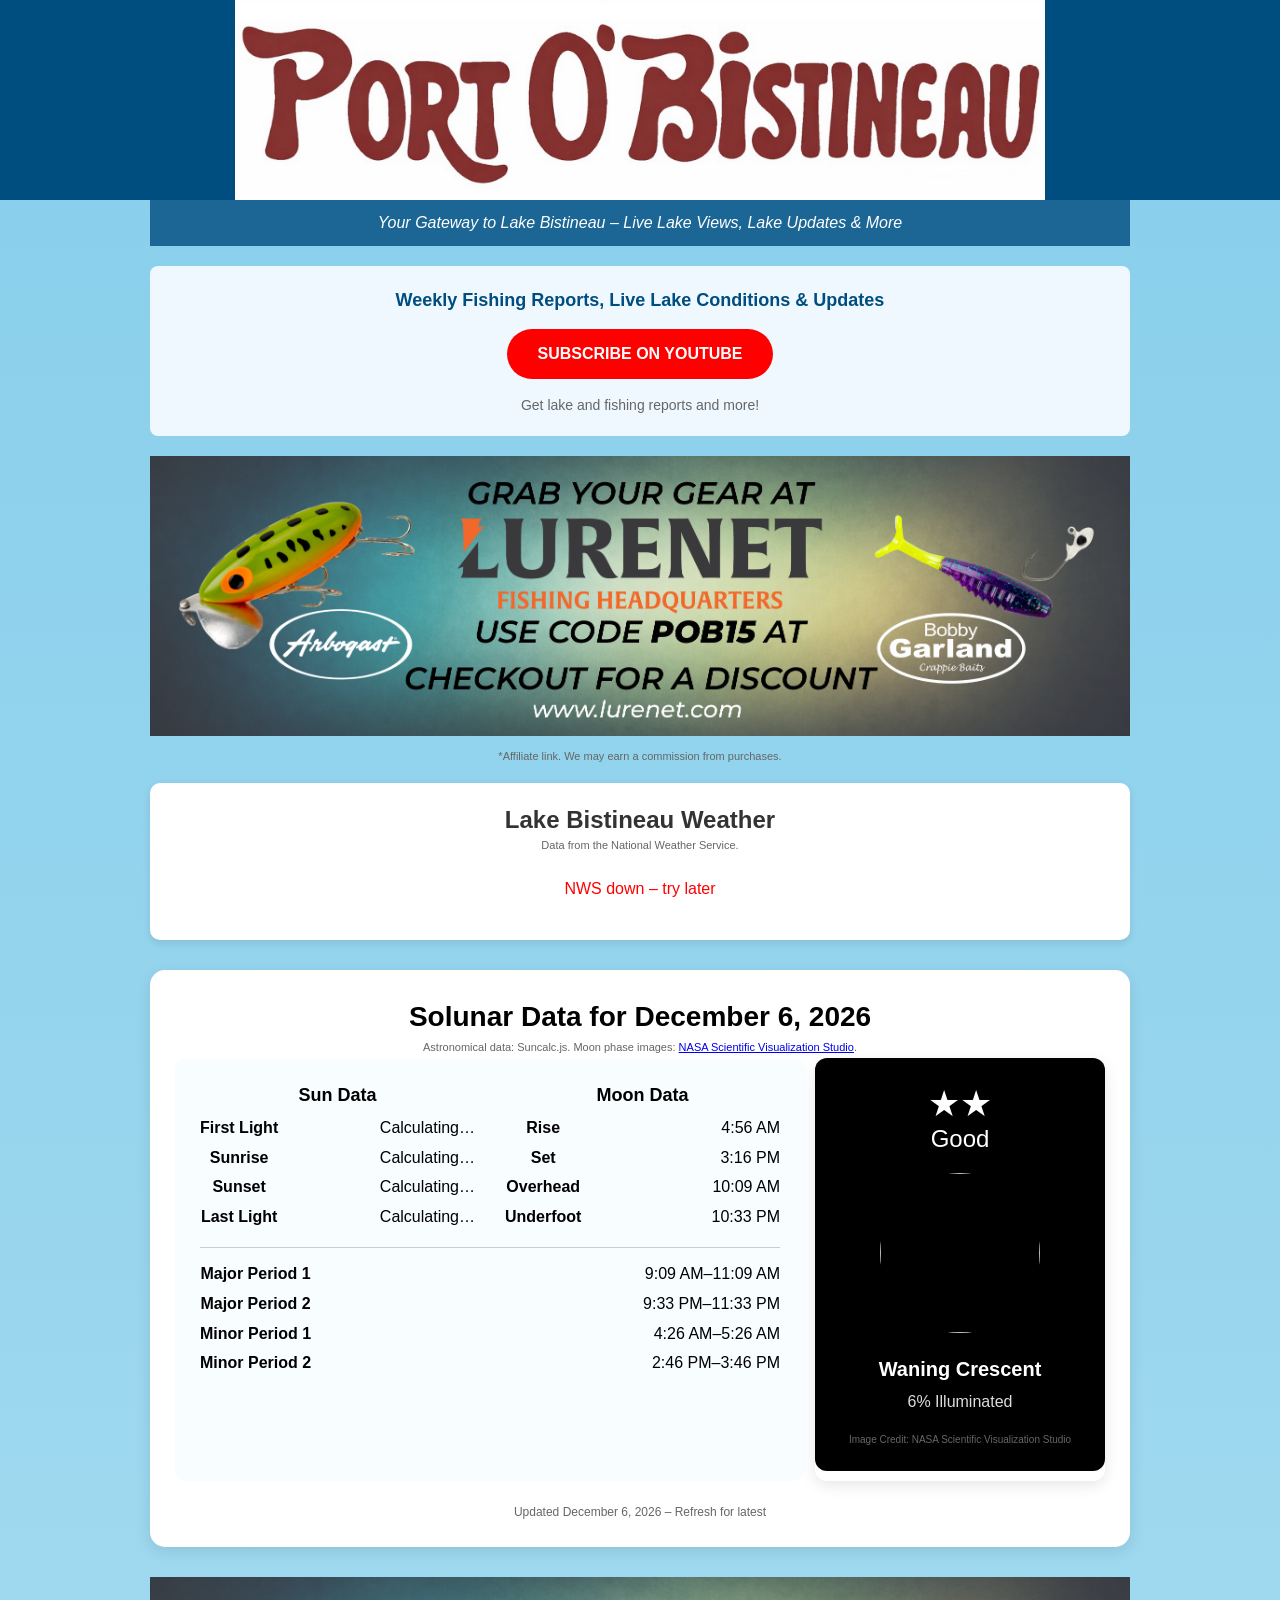
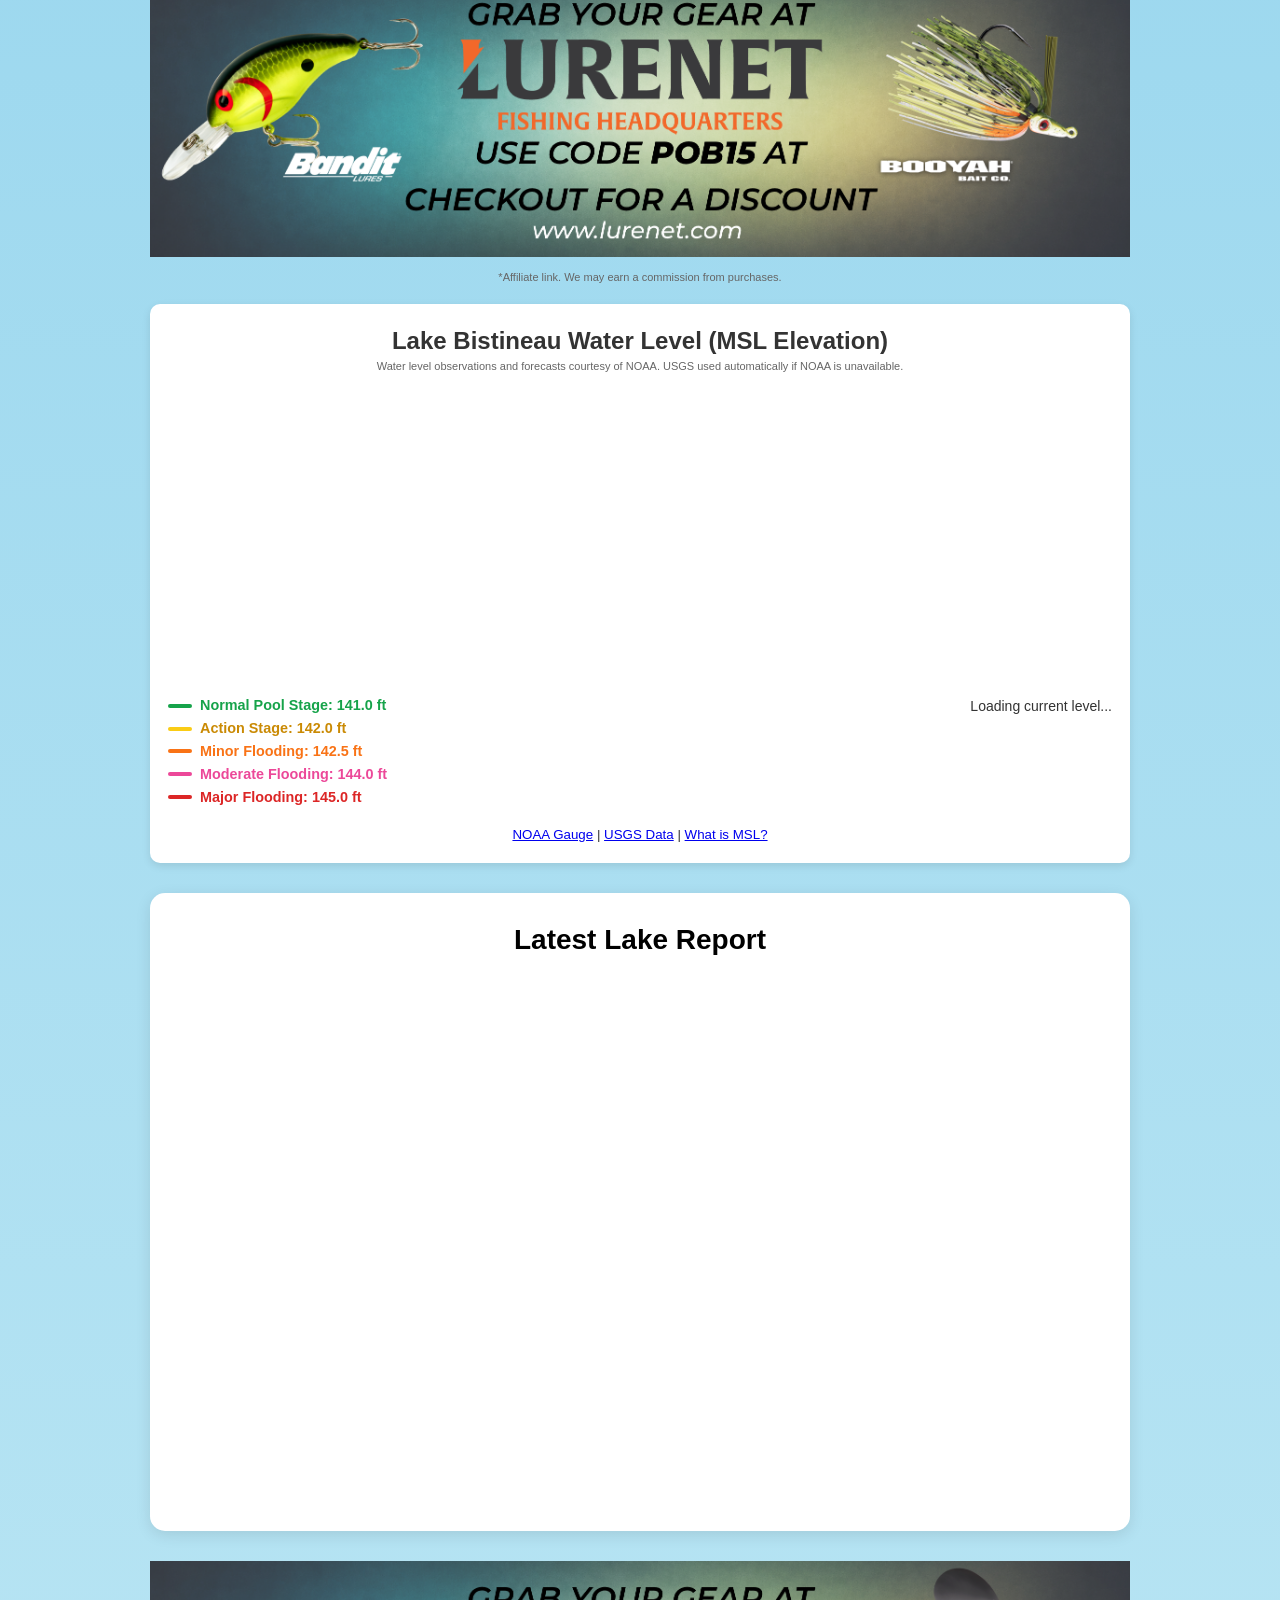
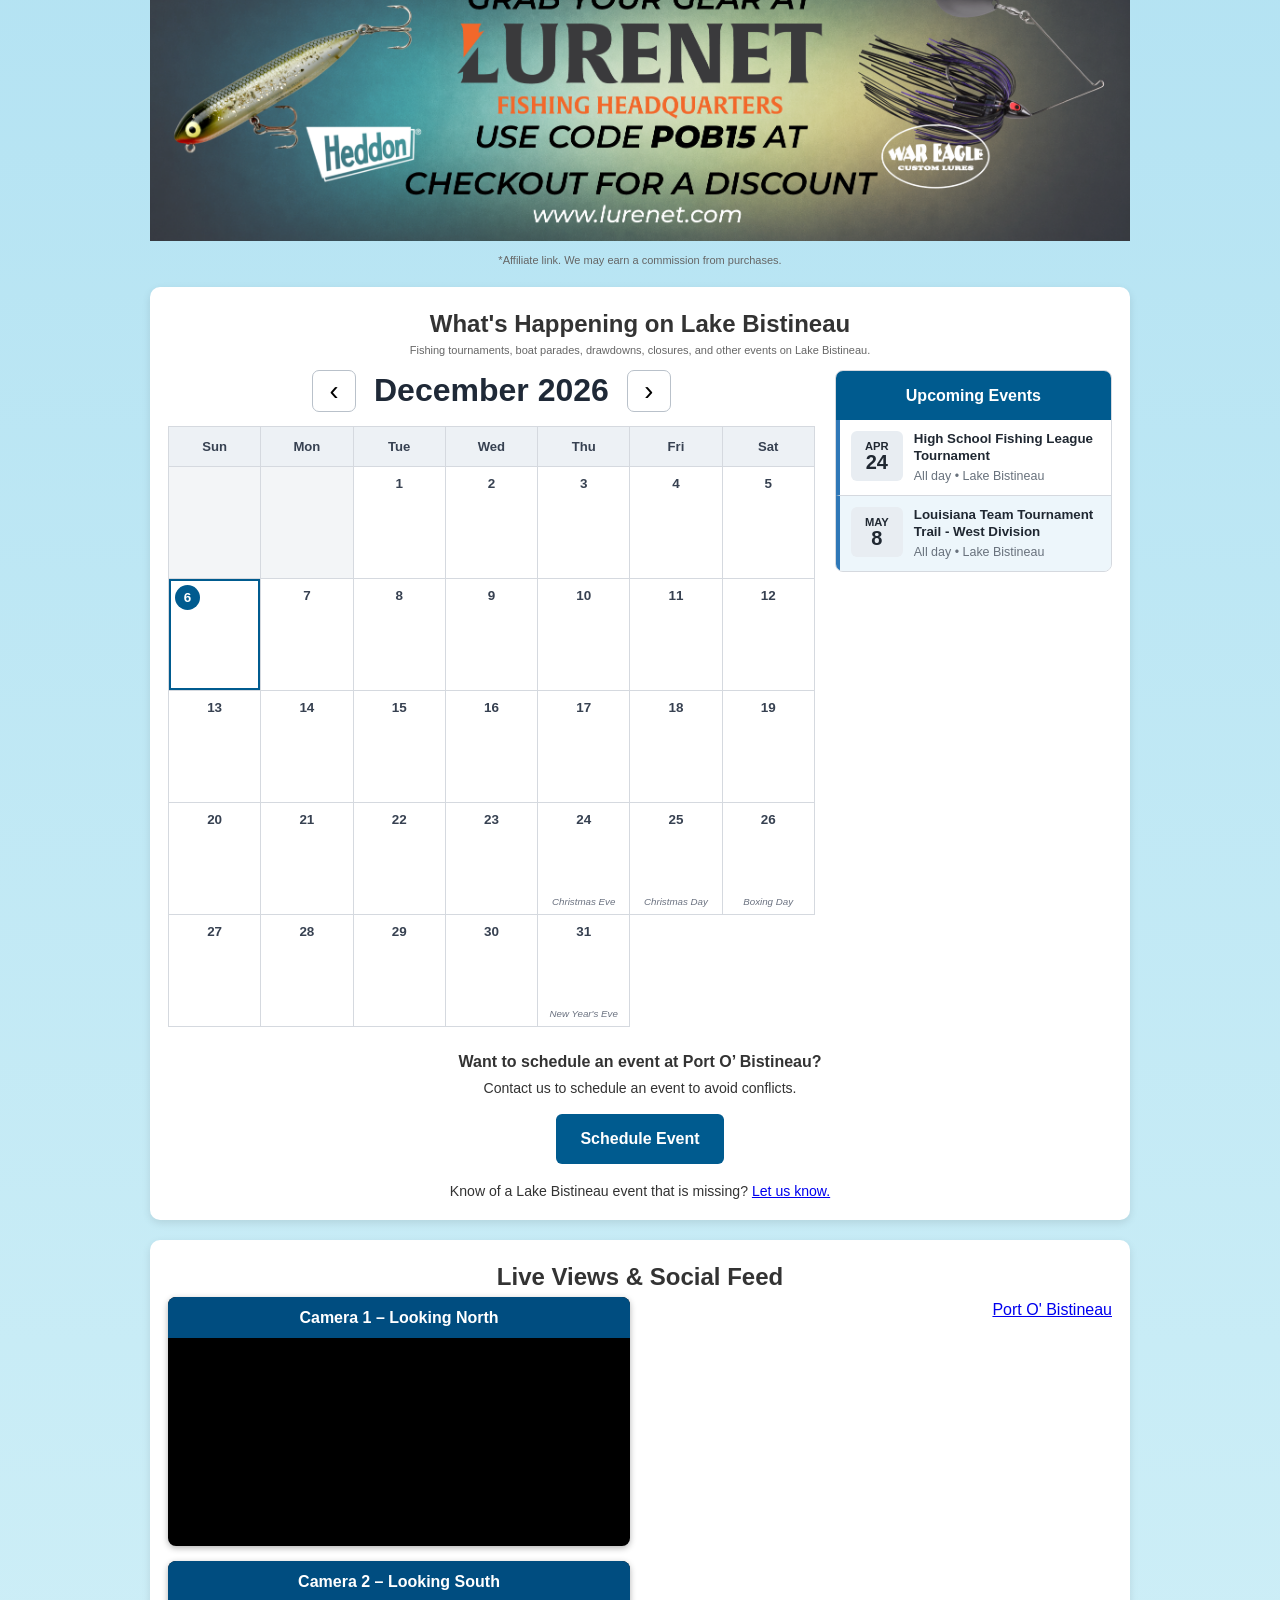
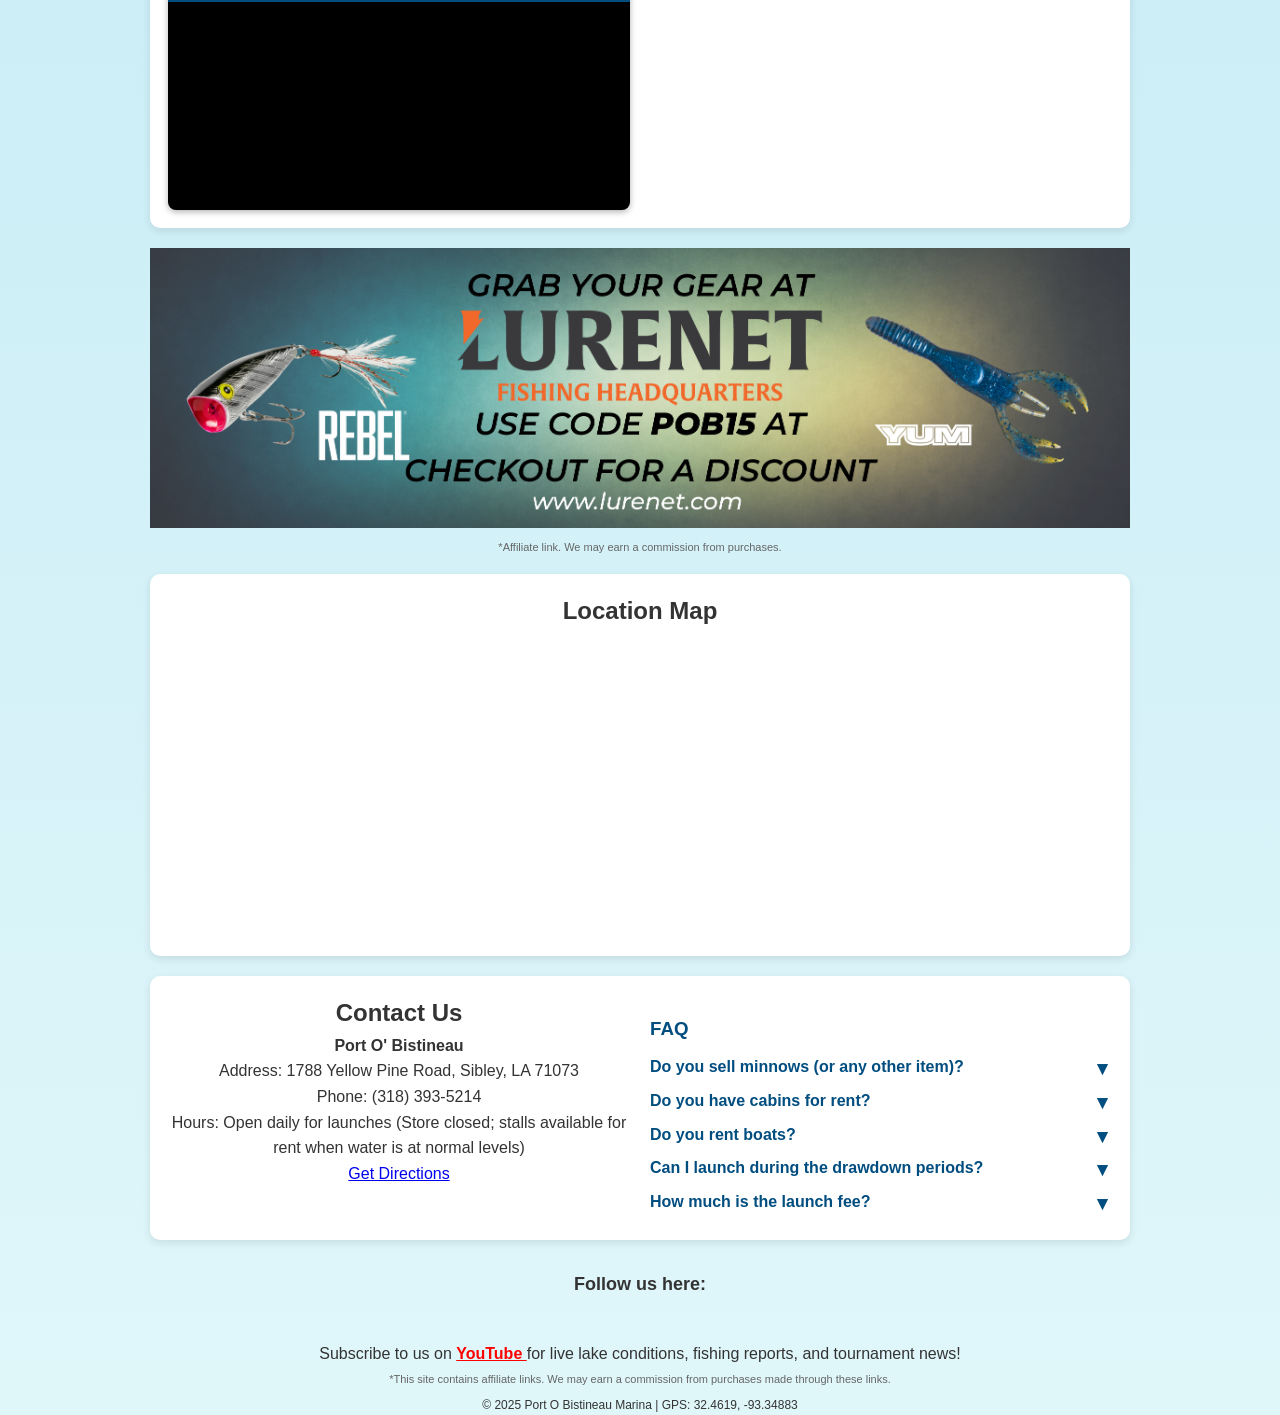
==== commit 54a17f04: "Update index.html" ====
--- a/index.html
+++ b/index.html
@@ -2,6 +2,7 @@
 <html lang="en">
 <head>
   <!-- Google tag (gtag.js) -->
+ <script type="text/javascript">(function(i,m,p,a,c,t){c.ire_o=p;c[p]=c[p]||function(){(c[p].a=c[p].a||[]).push(arguments)};t=a.createElement(m);var z=a.getElementsByTagName(m)[0];t.async=1;t.src=i;z.parentNode.insertBefore(t,z)})('https://utt.impactcdn.com/P-A6721945-708d-49fd-ae14-00068fcf77f81.js','script','impactStat',document,window);impactStat('transformLinks');impactStat('trackImpression');</script> 
 <script async src="https://www.googletagmanager.com/gtag/js?id=G-N51PT3CPGZ"></script>
 <script>
   window.dataLayer = window.dataLayer || [];
